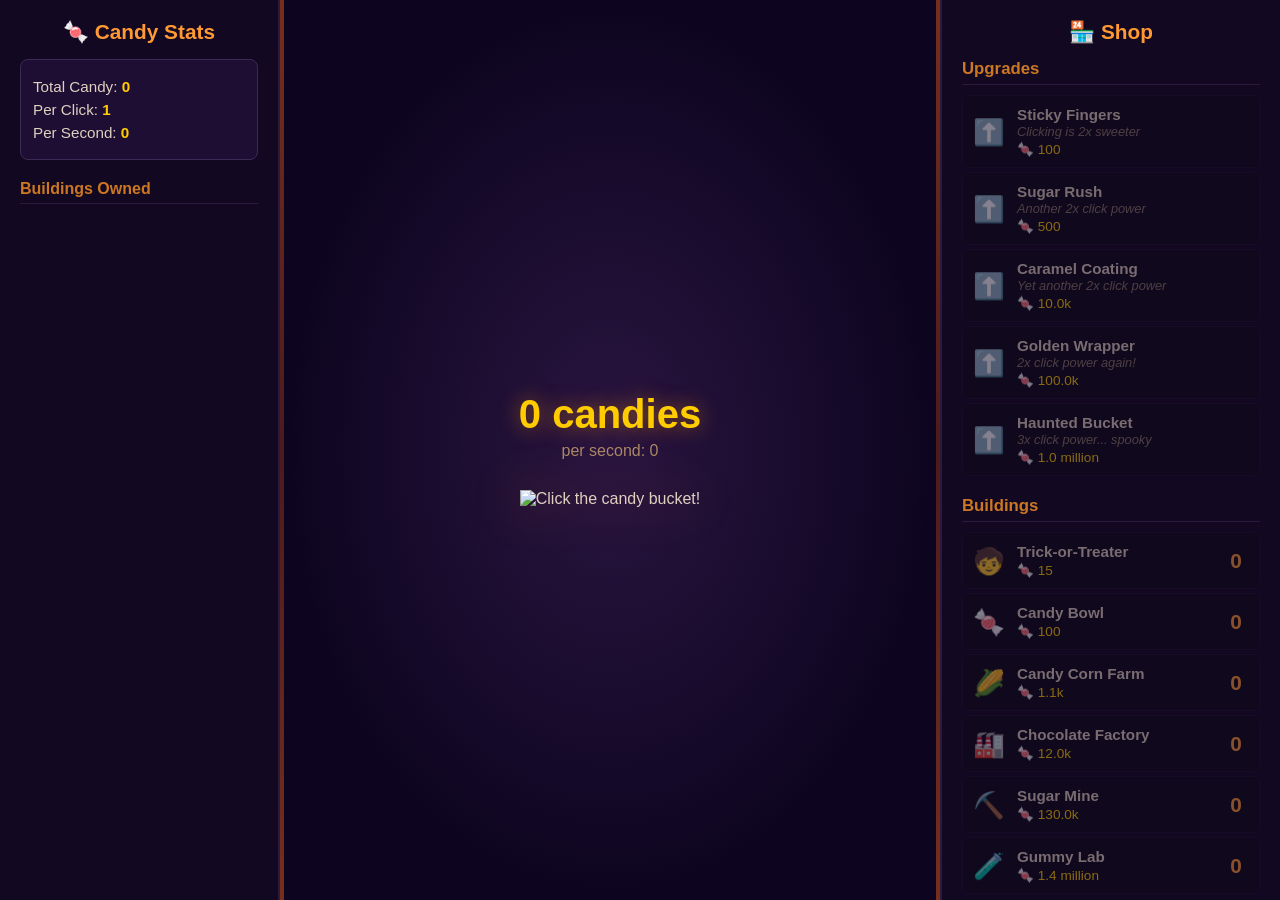
==== index.html @ b4d5b51e "updy" ====
<!DOCTYPE html>
<html lang="en">
<head>
  <meta charset="UTF-8">
  <meta name="viewport" content="width=device-width, initial-scale=1.0">
  <title>Candy Clicker</title>
  <link rel="stylesheet" href="style.css">
</head>
<body>

  <div id="wrapper">

    <!-- LEFT PANEL: Stats -->
    <div id="sectionLeft">
      <h2>🍬 Candy Stats</h2>
      <div class="stat-box">
        <p>Total Candy: <span id="totalCandy">0</span></p>
        <p>Per Click: <span id="perClick">1</span></p>
        <p>Per Second: <span id="perSecond">0</span></p>
      </div>
      <h3>Buildings Owned</h3>
      <ul id="ownedList"></ul>
    </div>

    <div class="separator sep-left"></div>

    <!-- MIDDLE PANEL: Clicker -->
    <div id="sectionMiddle">
      <div id="candyCounter">
        <span id="candyDisplay">0</span> candies
      </div>
      <div id="cpsDisplay">per second: <span id="cpsNum">0</span></div>

      <div id="clickerArea">
        <img
          id="bucket"
          src="IMAGES/clicker/candy_bucket.png"
          alt="Click the candy bucket!"
          draggable="false"
        >
      </div>
    </div>

    <div class="separator sep-right"></div>

    <!-- RIGHT PANEL: Shop -->
    <div id="sectionRight">
      <h2>🏪 Shop</h2>

      <div class="shop-section">
        <h3>Upgrades</h3>
        <div id="upgradeList"></div>
      </div>

      <div class="shop-section">
        <h3>Buildings</h3>
        <div id="buildingList"></div>
      </div>
    </div>

  </div>

  <!-- Floating candy animations -->
  <div id="floatingContainer"></div>

  <script>
    // ============================================================
    //  CANDY CLICKER - GAME ENGINE
    // ============================================================

    // ====== GAME STATE ======
    let candy = 0;
    let candyPerClick = 1;
    let candyPerSecond = 0;
    let totalCandy = 0;

    // ====== BUILDINGS ======
    const buildings = [
      { name: "Trick-or-Treater",   baseCost: 15,      cps: 0.1,    owned: 0, icon: "🧒" },
      { name: "Candy Bowl",         baseCost: 100,     cps: 1,      owned: 0, icon: "🍬" },
      { name: "Candy Corn Farm",    baseCost: 1100,    cps: 8,      owned: 0, icon: "🌽" },
      { name: "Chocolate Factory",  baseCost: 12000,   cps: 47,     owned: 0, icon: "🏭" },
      { name: "Sugar Mine",         baseCost: 130000,  cps: 260,    owned: 0, icon: "⛏️" },
      { name: "Gummy Lab",          baseCost: 1400000, cps: 1400,   owned: 0, icon: "🧪" },
    ];

    // ====== UPGRADES ======
    const upgrades = [
      { name: "Sticky Fingers",  cost: 100,     mult: 2, req: 1,   bought: false, desc: "Clicking is 2x sweeter" },
      { name: "Sugar Rush",      cost: 500,     mult: 2, req: 1,   bought: false, desc: "Another 2x click power" },
      { name: "Caramel Coating", cost: 10000,   mult: 2, req: 5,   bought: false, desc: "Yet another 2x click power" },
      { name: "Golden Wrapper",  cost: 100000,  mult: 2, req: 25,  bought: false, desc: "2x click power again!" },
      { name: "Haunted Bucket",  cost: 1000000, mult: 3, req: 100, bought: false, desc: "3x click power... spooky" },
    ];

    // ====== DOM REFS ======
    const candyDisplay   = document.getElementById("candyDisplay");
    const cpsNum         = document.getElementById("cpsNum");
    const totalCandyEl   = document.getElementById("totalCandy");
    const perClickEl     = document.getElementById("perClick");
    const perSecondEl    = document.getElementById("perSecond");
    const ownedList      = document.getElementById("ownedList");
    const buildingListEl = document.getElementById("buildingList");
    const upgradeListEl  = document.getElementById("upgradeList");
    const bucket         = document.getElementById("bucket");
    const floatContainer = document.getElementById("floatingContainer");

    // ====== FORMAT NUMBERS ======
    function fmt(n) {
      if (n >= 1e12) return (n / 1e12).toFixed(1) + " trillion";
      if (n >= 1e9)  return (n / 1e9).toFixed(1) + " billion";
      if (n >= 1e6)  return (n / 1e6).toFixed(1) + " million";
      if (n >= 1e3)  return (n / 1e3).toFixed(1) + "k";
      return Math.floor(n).toLocaleString();
    }

    // ====== GET BUILDING COST ======
    function getBuildingCost(b) {
      return Math.ceil(b.baseCost * Math.pow(1.15, b.owned));
    }

    // ====== UPDATE UI ======
    function updateUI() {
      candyDisplay.textContent = fmt(candy);
      cpsNum.textContent       = fmt(candyPerSecond);
      totalCandyEl.textContent = fmt(totalCandy);
      perClickEl.textContent   = fmt(candyPerClick);
      perSecondEl.textContent  = fmt(candyPerSecond);
      renderBuildings();
      renderUpgrades();
      renderOwned();
    }

    // ====== RENDER BUILDINGS ======
    function renderBuildings() {
      buildingListEl.innerHTML = "";
      buildings.forEach((b, i) => {
        const cost   = getBuildingCost(b);
        const canBuy = candy >= cost;
        const div    = document.createElement("div");
        div.className = "shop-item" + (canBuy ? " affordable" : " locked");
        div.innerHTML = `
          <span class="shop-icon">${b.icon}</span>
          <div class="shop-info">
            <strong>${b.name}</strong>
            <span class="shop-cost">🍬 ${fmt(cost)}</span>
          </div>
          <span class="shop-owned">${b.owned}</span>
        `;
        div.addEventListener("click", () => buyBuilding(i));
        buildingListEl.appendChild(div);
      });
    }

    // ====== RENDER UPGRADES ======
    function renderUpgrades() {
      upgradeListEl.innerHTML = "";
      upgrades.forEach((u, i) => {
        if (u.bought) return;
        const canBuy = candy >= u.cost;
        const div    = document.createElement("div");
        div.className = "shop-item upgrade-item" + (canBuy ? " affordable" : " locked");
        div.innerHTML = `
          <span class="shop-icon">⬆️</span>
          <div class="shop-info">
            <strong>${u.name}</strong>
            <span class="shop-desc">${u.desc}</span>
            <span class="shop-cost">🍬 ${fmt(u.cost)}</span>
          </div>
        `;
        div.addEventListener("click", () => buyUpgrade(i));
        upgradeListEl.appendChild(div);
      });
    }

    // ====== RENDER OWNED LIST ======
    function renderOwned() {
      ownedList.innerHTML = "";
      buildings.forEach(b => {
        if (b.owned > 0) {
          const li = document.createElement("li");
          li.textContent = `${b.icon} ${b.name}: ${b.owned}`;
          ownedList.appendChild(li);
        }
      });
    }

    // ====== BUY BUILDING ======
    function buyBuilding(i) {
      const b    = buildings[i];
      const cost = getBuildingCost(b);
      if (candy >= cost) {
        candy -= cost;
        b.owned++;
        recalcCPS();
        updateUI();
      }
    }

    // ====== BUY UPGRADE ======
    function buyUpgrade(i) {
      const u = upgrades[i];
      if (candy >= u.cost && !u.bought) {
        candy -= u.cost;
        u.bought = true;
        candyPerClick *= u.mult;
        updateUI();
      }
    }

    // ====== RECALCULATE CPS ======
    function recalcCPS() {
      candyPerSecond = 0;
      buildings.forEach(b => {
        candyPerSecond += b.cps * b.owned;
      });
      candyPerSecond = Math.round(candyPerSecond * 10) / 10;
    }

    // ====== CLICK HANDLER ======
    bucket.addEventListener("click", (e) => {
      candy      += candyPerClick;
      totalCandy += candyPerClick;

      bucket.classList.remove("bounce");
      void bucket.offsetWidth;
      bucket.classList.add("bounce");

      spawnFloat(e, candyPerClick);
      updateUI();
    });

    // ====== FLOATING TEXT ======
    function spawnFloat(e, amount) {
      const el = document.createElement("div");
      el.className = "float-candy";
      el.textContent = "+" + fmt(amount);
      el.style.left = (e.clientX - 20 + Math.random() * 40 - 20) + "px";
      el.style.top  = (e.clientY - 20) + "px";
      floatContainer.appendChild(el);
      setTimeout(() => el.remove(), 1200);
    }

    // ====== GAME LOOP (ticks 10x per second) ======
    setInterval(() => {
      candy      += candyPerSecond / 10;
      totalCandy += candyPerSecond / 10;
      updateUI();
    }, 100);

    // ====== SAVE / LOAD ======
    function saveGame() {
      const state = {
        candy,
        candyPerClick,
        totalCandy,
        buildings: buildings.map(b => b.owned),
        upgrades:  upgrades.map(u => u.bought)
      };
      localStorage.setItem("candyClickerSave", JSON.stringify(state));
    }

    function loadGame() {
      const raw = localStorage.getItem("candyClickerSave");
      if (!raw) return;
      try {
        const s = JSON.parse(raw);
        candy         = s.candy         || 0;
        candyPerClick = s.candyPerClick || 1;
        totalCandy    = s.totalCandy    || 0;
        s.buildings.forEach((owned, i) => { if (buildings[i]) buildings[i].owned = owned; });
        s.upgrades.forEach((bought, i) => { if (upgrades[i]) upgrades[i].bought = bought; });
        recalcCPS();
        updateUI();
      } catch(e) {}
    }

    setInterval(saveGame, 30000);
    loadGame();
    updateUI();
  </script>

</body>
</html>
---- style.css ----
/* ====== RESET & BASE ====== */
* { margin: 0; padding: 0; box-sizing: border-box; }

body {
  background: #1a0a2e;
  color: #e0d0c0;
  font-family: 'Segoe UI', Tahoma, sans-serif;
  overflow: hidden;
  height: 100vh;
  user-select: none;
}

/* ====== THREE-COLUMN LAYOUT ====== */
#wrapper {
  display: flex;
  height: 100vh;
  width: 100%;
}

/* ---- LEFT PANEL: Stats ---- */
#sectionLeft {
  width: 280px;
  min-width: 200px;
  background: #120822;
  padding: 20px;
  overflow-y: auto;
  border-right: 2px solid #2a1a3e;
}

#sectionLeft h2 {
  color: #ff9933;
  font-size: 1.3em;
  margin-bottom: 15px;
  text-align: center;
}

#sectionLeft h3 {
  color: #cc7722;
  font-size: 1em;
  margin-top: 20px;
  margin-bottom: 8px;
  border-bottom: 1px solid #2a1a3e;
  padding-bottom: 5px;
}

.stat-box {
  background: #1e0e33;
  border: 1px solid #3a2a55;
  border-radius: 8px;
  padding: 12px;
}

.stat-box p {
  margin: 6px 0;
  font-size: 0.95em;
}

.stat-box span {
  color: #ffcc00;
  font-weight: bold;
}

#ownedList {
  list-style: none;
  font-size: 0.9em;
}

#ownedList li {
  padding: 4px 0;
  border-bottom: 1px solid #1e0e33;
}

/* ---- MIDDLE PANEL: Clicker ---- */
#sectionMiddle {
  flex: 1;
  display: flex;
  flex-direction: column;
  align-items: center;
  justify-content: center;
  background: radial-gradient(ellipse at center, #2a1540 0%, #0d0520 70%);
  position: relative;
}

#candyCounter {
  font-size: 2.5em;
  font-weight: bold;
  color: #ffcc00;
  text-shadow: 0 0 20px rgba(255, 150, 0, 0.5);
  margin-bottom: 5px;
}

#cpsDisplay {
  font-size: 1em;
  color: #aa8866;
  margin-bottom: 30px;
}

#clickerArea {
  cursor: pointer;
}

#bucket {
  width: 250px;
  height: 250px;
  object-fit: contain;
  transition: transform 0.1s ease;
  filter: drop-shadow(0 0 25px rgba(255, 120, 0, 0.4));
}

#bucket:hover {
  filter: drop-shadow(0 0 35px rgba(255, 120, 0, 0.7));
}

#bucket.bounce {
  animation: bucketBounce 0.15s ease;
}

@keyframes bucketBounce {
  0%   { transform: scale(1); }
  50%  { transform: scale(0.9); }
  100% { transform: scale(1); }
}

/* ---- RIGHT PANEL: Shop ---- */
#sectionRight {
  width: 340px;
  min-width: 280px;
  background: #120822;
  padding: 20px;
  overflow-y: auto;
  border-left: 2px solid #2a1a3e;
}

#sectionRight h2 {
  color: #ff9933;
  font-size: 1.3em;
  margin-bottom: 15px;
  text-align: center;
}

/* ====== SEPARATORS ====== */
.separator {
  width: 4px;
  background: linear-gradient(to bottom, #ff6600, #993300, #ff6600);
  opacity: 0.4;
}

/* ====== SHOP ITEMS ====== */
.shop-section {
  margin-bottom: 20px;
}

.shop-section h3 {
  color: #cc7722;
  font-size: 1.05em;
  margin-bottom: 10px;
  padding-bottom: 5px;
  border-bottom: 1px solid #2a1a3e;
}

.shop-item {
  display: flex;
  align-items: center;
  gap: 10px;
  padding: 10px 8px;
  margin-bottom: 4px;
  border-radius: 6px;
  cursor: pointer;
  transition: background 0.15s ease;
}

.shop-item.affordable {
  background: #1e0e33;
  border: 1px solid #4a3a66;
}

.shop-item.affordable:hover {
  background: #2a1848;
  border-color: #ff9933;
}

.shop-item.locked {
  background: #0f0818;
  border: 1px solid #1a1028;
  opacity: 0.5;
  cursor: not-allowed;
}

.shop-icon {
  font-size: 1.6em;
  width: 36px;
  text-align: center;
}

.shop-info {
  flex: 1;
  display: flex;
  flex-direction: column;
}

.shop-info strong {
  color: #e0d0c0;
  font-size: 0.95em;
}

.shop-cost {
  color: #ffcc00;
  font-size: 0.85em;
  margin-top: 2px;
}

.shop-desc {
  color: #887766;
  font-size: 0.8em;
  font-style: italic;
  margin-top: 1px;
}

.shop-owned {
  font-size: 1.3em;
  font-weight: bold;
  color: #ff9933;
  min-width: 30px;
  text-align: center;
}

/* ====== UPGRADE ITEMS ====== */
.upgrade-item.affordable {
  border-color: #66aaff;
}

.upgrade-item.affordable:hover {
  border-color: #88ccff;
  background: #1a1840;
}

/* ====== FLOATING CANDY TEXT ====== */
#floatingContainer {
  position: fixed;
  top: 0;
  left: 0;
  width: 100%;
  height: 100%;
  pointer-events: none;
  z-index: 999;
}

.float-candy {
  position: absolute;
  color: #ffcc00;
  font-size: 1.4em;
  font-weight: bold;
  text-shadow: 0 0 8px rgba(255, 200, 0, 0.8);
  animation: floatUp 1.2s ease-out forwards;
  pointer-events: none;
}

@keyframes floatUp {
  0%   { opacity: 1; transform: translateY(0); }
  100% { opacity: 0; transform: translateY(-120px); }
}

/* ====== SCROLLBAR STYLING ====== */
::-webkit-scrollbar {
  width: 8px;
}

::-webkit-scrollbar-track {
  background: #0d0520;
}

::-webkit-scrollbar-thumb {
  background: #3a2a55;
  border-radius: 4px;
}

::-webkit-scrollbar-thumb:hover {
  background: #5a4a77;
}
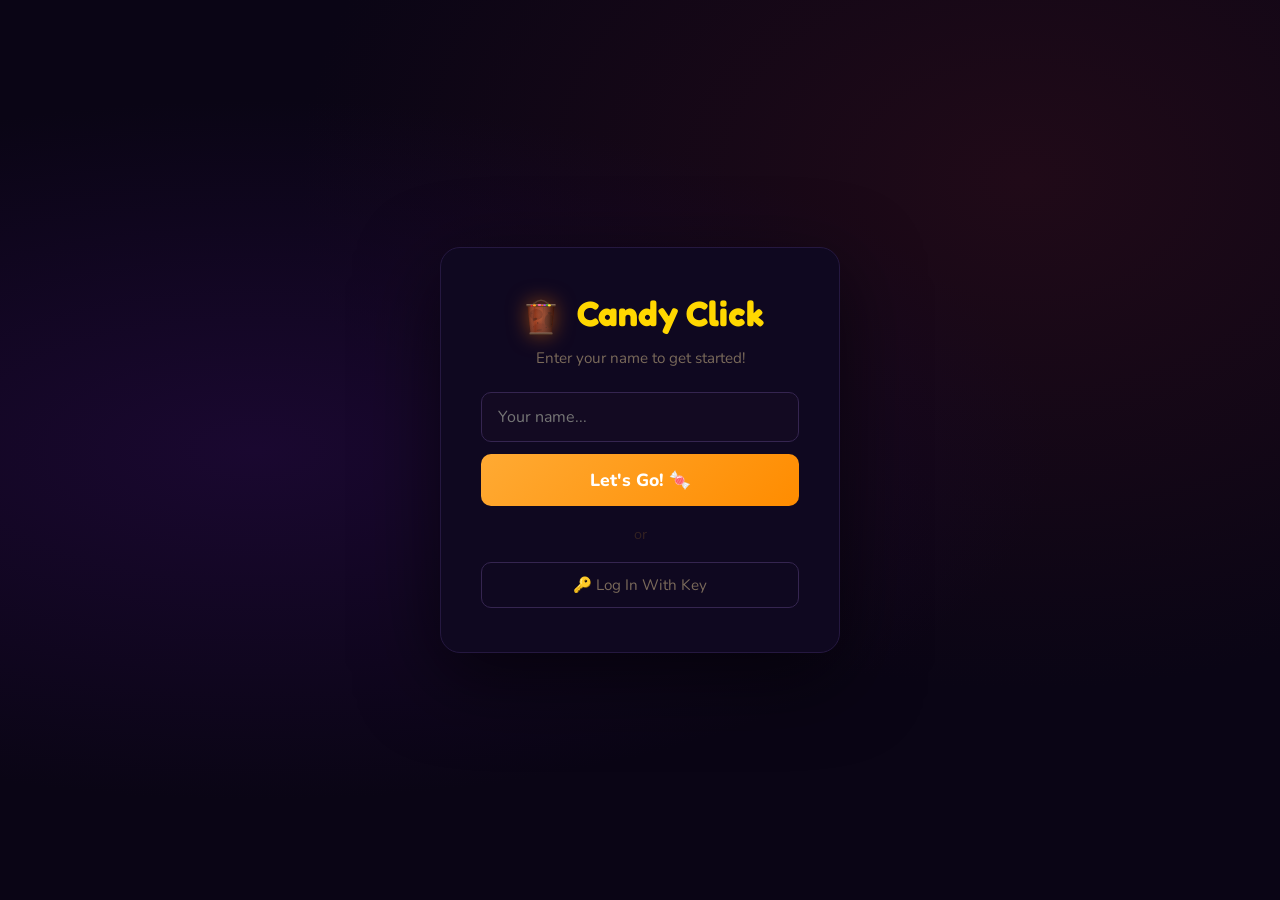
==== commit 6c47036d: "insane update" ====
--- a/index.html
+++ b/index.html
@@ -3,282 +3,195 @@
 <head>
   <meta charset="UTF-8">
   <meta name="viewport" content="width=device-width, initial-scale=1.0">
-  <title>Candy Clicker</title>
+  <title>Candy Click</title>
   <link rel="stylesheet" href="style.css">
+  <!-- Inline favicon as SVG data URI - rusty bucket -->
+  <link rel="icon" type="image/svg+xml" href="CandyClicker/images/bucket_stage1.svg">
 </head>
 <body>
 
-  <div id="wrapper">
+  <!-- SETUP SCREEN -->
+  <div id="setupScreen" class="screen">
+    <div class="setup-box">
+      <div style="display:flex;align-items:center;justify-content:center;gap:12px;margin-bottom:6px;">
+        <img src="CandyClicker/images/bucket_stage1.svg" style="width:48px;height:48px;filter:drop-shadow(0 0 10px rgba(255,120,0,.5));">
+        <h1 style="font-family:'Fredoka One',cursive;color:#ffd700;font-size:2.2em;">Candy Click</h1>
+      </div>
+      <p>Enter your name to get started!</p>
+      <input type="text" id="setupName" placeholder="Your name..." maxlength="20" autocomplete="off">
+      <button id="setupBtn" class="btn-primary">Let's Go! 🍬</button>
+      <div class="setup-divider">or</div>
+      <button id="showLoginBtn" class="btn-secondary">🔑 Log In With Key</button>
+    </div>
+  </div>
 
-    <!-- LEFT PANEL: Stats -->
-    <div id="sectionLeft">
-      <h2>🍬 Candy Stats</h2>
-      <div class="stat-box">
-        <p>Total Candy: <span id="totalCandy">0</span></p>
-        <p>Per Click: <span id="perClick">1</span></p>
-        <p>Per Second: <span id="perSecond">0</span></p>
+  <!-- LOGIN SCREEN -->
+  <div id="loginScreen" class="screen hidden">
+    <div class="setup-box">
+      <h1 style="font-family:'Fredoka One',cursive;color:#ffd700;font-size:2em;margin-bottom:8px;">🔑 Log In</h1>
+      <p>Enter your name and account key to restore your progress.</p>
+      <input type="text" id="loginName" placeholder="Your name..." maxlength="20" autocomplete="off">
+      <textarea id="loginKey" placeholder="Paste your account key here..." rows="3"></textarea>
+      <button id="loginBtn" class="btn-primary">Log In</button>
+      <button id="backToSetupBtn" class="btn-secondary" style="margin-top:8px;">← Back</button>
+      <p id="loginError" class="error-msg hidden"></p>
+    </div>
+  </div>
+
+  <!-- HOME SCREEN -->
+  <div id="homeScreen" class="screen hidden">
+
+    <!-- Top Bar -->
+    <div id="topBar">
+      <div class="logo-wrap">
+        <img class="logo-bucket" src="CandyClicker/images/bucket_stage1.svg" alt="">
+        <h1 class="logo">Candy Click</h1>
       </div>
-      <h3>Buildings Owned</h3>
-      <ul id="ownedList"></ul>
+      <div id="profileBtn"><div id="profileAvatar"></div></div>
     </div>
 
-    <div class="separator sep-left"></div>
-
-    <!-- MIDDLE PANEL: Clicker -->
-    <div id="sectionMiddle">
-      <div id="candyCounter">
-        <span id="candyDisplay">0</span> candies
+    <!-- Profile Dropdown -->
+    <div id="profileDropdown" class="hidden">
+      <div class="profile-header">
+        <div id="dropdownAvatar" class="avatar-large"></div>
+        <div class="profile-name-wrap">
+          <h3 id="profileName"></h3>
+          <p class="profile-label">Player</p>
+        </div>
       </div>
-      <div id="cpsDisplay">per second: <span id="cpsNum">0</span></div>
-
-      <div id="clickerArea">
-        <img
-          id="bucket"
-          src="IMAGES/clicker/candy_bucket.png"
-          alt="Click the candy bucket!"
-          draggable="false"
-        >
+      <div class="profile-actions">
+        <button id="genKeyBtn" class="btn-profile">🔑 Generate Key</button>
+        <button id="logoutBtn" class="btn-profile btn-danger">🚪 Log Out</button>
+      </div>
+      <div id="keyDisplay" class="hidden">
+        <p class="key-label">Your Account Key:</p>
+        <textarea id="keyText" readonly rows="3"></textarea>
+        <button id="copyKeyBtn" class="btn-small">📋 Copy</button>
+        <p class="key-hint">Save this! Use it with your name to log in anywhere.</p>
       </div>
     </div>
 
-    <div class="separator sep-right"></div>
-
-    <!-- RIGHT PANEL: Shop -->
-    <div id="sectionRight">
-      <h2>🏪 Shop</h2>
-
-      <div class="shop-section">
-        <h3>Upgrades</h3>
-        <div id="upgradeList"></div>
+    <!-- Featured Banner -->
+    <div id="featuredBanner">
+      <div class="banner-particles">
+        <span></span><span></span><span></span><span></span><span></span>
       </div>
-
-      <div class="shop-section">
-        <h3>Buildings</h3>
-        <div id="buildingList"></div>
+      <img class="banner-bucket" src="CandyClicker/images/bucket_stage1.svg" alt="">
+      <div class="banner-content">
+        <div class="version-tag">🍬 v1.1 Update — New Content!</div>
+        <div class="banner-title">Candy Clicker</div>
+        <div class="banner-sub">Click the bucket. Get candy. Evolve.</div>
+        <a href="CandyClicker/game.html" class="banner-play">▶ Play Now</a>
       </div>
     </div>
 
+    <!-- Game Grid -->
+    <div id="gameGrid">
+      <div class="grid-section-title">🕹️ All Games</div>
+      <div class="game-grid">
+
+        <a href="CandyClicker/game.html" class="game-tile" id="tileCandy">
+          <div class="tile-thumb tile-thumb-candy">
+            <img src="CandyClicker/images/bucket_stage1.svg" alt="">
+          </div>
+          <div class="tile-body">
+            <div class="tile-name-row">
+              <span class="tile-name">Candy Clicker</span>
+              <span class="tile-ver">v1.1</span>
+            </div>
+            <div class="tile-meta">
+              <span class="tile-players"><span class="player-dot"></span><span id="tilePlayerCount">1</span> playing</span>
+              <span class="tile-badge badge-hot">HOT</span>
+            </div>
+          </div>
+        </a>
+
+        <div class="game-tile coming-soon">
+          <div class="tile-thumb tile-thumb-soon">🔮</div>
+          <div class="tile-body">
+            <div class="tile-name-row"><span class="tile-name">Spell Clicker</span></div>
+            <div class="tile-meta"><span class="tile-players">Coming soon</span><span class="tile-badge badge-soon">SOON</span></div>
+          </div>
+        </div>
+
+        <div class="game-tile coming-soon">
+          <div class="tile-thumb tile-thumb-soon">🌟</div>
+          <div class="tile-body">
+            <div class="tile-name-row"><span class="tile-name">Star Clicker</span></div>
+            <div class="tile-meta"><span class="tile-players">Coming soon</span><span class="tile-badge badge-soon">SOON</span></div>
+          </div>
+        </div>
+
+        <div class="game-tile coming-soon">
+          <div class="tile-thumb tile-thumb-soon">💀</div>
+          <div class="tile-body">
+            <div class="tile-name-row"><span class="tile-name">Skull Farm</span></div>
+            <div class="tile-meta"><span class="tile-players">Coming soon</span><span class="tile-badge badge-soon">SOON</span></div>
+          </div>
+        </div>
+
+      </div>
+    </div>
   </div>
 
-  <!-- Floating candy animations -->
-  <div id="floatingContainer"></div>
+  <script>
+    var USER_KEY="candyclick_user",SAVE_KEY="candyClickerSave";
+    var setupScreen=document.getElementById("setupScreen"),loginScreen=document.getElementById("loginScreen"),homeScreen=document.getElementById("homeScreen");
+    var setupName=document.getElementById("setupName"),setupBtn=document.getElementById("setupBtn"),showLoginBtn=document.getElementById("showLoginBtn");
+    var loginName=document.getElementById("loginName"),loginKeyInput=document.getElementById("loginKey"),loginBtn=document.getElementById("loginBtn");
+    var backToSetupBtn=document.getElementById("backToSetupBtn"),loginError=document.getElementById("loginError");
+    var profileBtn=document.getElementById("profileBtn"),profileAvatar=document.getElementById("profileAvatar");
+    var profileDropdown=document.getElementById("profileDropdown"),dropdownAvatar=document.getElementById("dropdownAvatar");
+    var profileNameEl=document.getElementById("profileName"),genKeyBtn=document.getElementById("genKeyBtn");
+    var logoutBtn=document.getElementById("logoutBtn"),keyDisplay=document.getElementById("keyDisplay");
+    var keyText=document.getElementById("keyText"),copyKeyBtn=document.getElementById("copyKeyBtn");
 
-  <script>
-    // ============================================================
-    //  CANDY CLICKER - GAME ENGINE
-    // ============================================================
+    function showScreen(s){[setupScreen,loginScreen,homeScreen].forEach(function(x){x.classList.add("hidden");});s.classList.remove("hidden");}
+    function getUser(){try{return JSON.parse(localStorage.getItem(USER_KEY));}catch(e){return null;}}
+    function saveUser(n){var u={name:n,created:Date.now()};localStorage.setItem(USER_KEY,JSON.stringify(u));return u;}
+    function setAvatar(el,n){
+      var l=(n||"?").charAt(0).toUpperCase();el.textContent=l;
+      var c=["#e74c3c","#e67e22","#f1c40f","#2ecc71","#1abc9c","#3498db","#9b59b6","#e91e63"];
+      el.style.background=c[l.charCodeAt(0)%c.length];}
+    function fmt(n){if(n>=1e9)return(n/1e9).toFixed(1)+"B";if(n>=1e6)return(n/1e6).toFixed(1)+"M";if(n>=1e3)return(n/1e3).toFixed(1)+"K";return Math.floor(n).toString();}
 
-    // ====== GAME STATE ======
-    let candy = 0;
-    let candyPerClick = 1;
-    let candyPerSecond = 0;
-    let totalCandy = 0;
-
-    // ====== BUILDINGS ======
-    const buildings = [
-      { name: "Trick-or-Treater",   baseCost: 15,      cps: 0.1,    owned: 0, icon: "🧒" },
-      { name: "Candy Bowl",         baseCost: 100,     cps: 1,      owned: 0, icon: "🍬" },
-      { name: "Candy Corn Farm",    baseCost: 1100,    cps: 8,      owned: 0, icon: "🌽" },
-      { name: "Chocolate Factory",  baseCost: 12000,   cps: 47,     owned: 0, icon: "🏭" },
-      { name: "Sugar Mine",         baseCost: 130000,  cps: 260,    owned: 0, icon: "⛏️" },
-      { name: "Gummy Lab",          baseCost: 1400000, cps: 1400,   owned: 0, icon: "🧪" },
-    ];
-
-    // ====== UPGRADES ======
-    const upgrades = [
-      { name: "Sticky Fingers",  cost: 100,     mult: 2, req: 1,   bought: false, desc: "Clicking is 2x sweeter" },
-      { name: "Sugar Rush",      cost: 500,     mult: 2, req: 1,   bought: false, desc: "Another 2x click power" },
-      { name: "Caramel Coating", cost: 10000,   mult: 2, req: 5,   bought: false, desc: "Yet another 2x click power" },
-      { name: "Golden Wrapper",  cost: 100000,  mult: 2, req: 25,  bought: false, desc: "2x click power again!" },
-      { name: "Haunted Bucket",  cost: 1000000, mult: 3, req: 100, bought: false, desc: "3x click power... spooky" },
-    ];
-
-    // ====== DOM REFS ======
-    const candyDisplay   = document.getElementById("candyDisplay");
-    const cpsNum         = document.getElementById("cpsNum");
-    const totalCandyEl   = document.getElementById("totalCandy");
-    const perClickEl     = document.getElementById("perClick");
-    const perSecondEl    = document.getElementById("perSecond");
-    const ownedList      = document.getElementById("ownedList");
-    const buildingListEl = document.getElementById("buildingList");
-    const upgradeListEl  = document.getElementById("upgradeList");
-    const bucket         = document.getElementById("bucket");
-    const floatContainer = document.getElementById("floatingContainer");
-
-    // ====== FORMAT NUMBERS ======
-    function fmt(n) {
-      if (n >= 1e12) return (n / 1e12).toFixed(1) + " trillion";
-      if (n >= 1e9)  return (n / 1e9).toFixed(1) + " billion";
-      if (n >= 1e6)  return (n / 1e6).toFixed(1) + " million";
-      if (n >= 1e3)  return (n / 1e3).toFixed(1) + "k";
-      return Math.floor(n).toLocaleString();
+    function showHomeScreen(u){
+      showScreen(homeScreen);setAvatar(profileAvatar,u.name);setAvatar(dropdownAvatar,u.name);profileNameEl.textContent=u.name;
+      var raw=localStorage.getItem(SAVE_KEY);
+      if(raw){try{var s=JSON.parse(raw);var candy=s.candy||0;document.getElementById("tilePlayerCount").textContent=Math.min(Math.max(1,Math.floor(candy/800)+1),9999);}catch(e){}}
     }
 
-    // ====== GET BUILDING COST ======
-    function getBuildingCost(b) {
-      return Math.ceil(b.baseCost * Math.pow(1.15, b.owned));
+    function generateKey(){var u=getUser(),save=localStorage.getItem(SAVE_KEY)||"{}";return btoa(unescape(encodeURIComponent(JSON.stringify({user:u,save:JSON.parse(save)}))));}
+    function importKey(n,k){
+      try{
+        var p=JSON.parse(decodeURIComponent(escape(atob(k.trim()))));
+        if(!p.user||!p.save)return{ok:false,msg:"Invalid key format."};
+        p.user.name=n;localStorage.setItem(USER_KEY,JSON.stringify(p.user));
+        var s=p.save,cps=0,bCPS=[0.1,1,8,47,260,1400,7800,44000];
+        if(s.buildings)s.buildings.forEach(function(n,i){cps+=(bCPS[i]||0)*n;});
+        s.candyPerSecond=Math.round(cps*10)/10;localStorage.setItem(SAVE_KEY,JSON.stringify(s));
+        return{ok:true};
+      }catch(e){return{ok:false,msg:"Could not read that key."};}
     }
 
-    // ====== UPDATE UI ======
-    function updateUI() {
-      candyDisplay.textContent = fmt(candy);
-      cpsNum.textContent       = fmt(candyPerSecond);
-      totalCandyEl.textContent = fmt(totalCandy);
-      perClickEl.textContent   = fmt(candyPerClick);
-      perSecondEl.textContent  = fmt(candyPerSecond);
-      renderBuildings();
-      renderUpgrades();
-      renderOwned();
-    }
+    function init(){var u=getUser();if(u)showHomeScreen(u);else showScreen(setupScreen);}
 
-    // ====== RENDER BUILDINGS ======
-    function renderBuildings() {
-      buildingListEl.innerHTML = "";
-      buildings.forEach((b, i) => {
-        const cost   = getBuildingCost(b);
-        const canBuy = candy >= cost;
-        const div    = document.createElement("div");
-        div.className = "shop-item" + (canBuy ? " affordable" : " locked");
-        div.innerHTML = `
-          <span class="shop-icon">${b.icon}</span>
-          <div class="shop-info">
-            <strong>${b.name}</strong>
-            <span class="shop-cost">🍬 ${fmt(cost)}</span>
-          </div>
-          <span class="shop-owned">${b.owned}</span>
-        `;
-        div.addEventListener("click", () => buyBuilding(i));
-        buildingListEl.appendChild(div);
-      });
-    }
-
-    // ====== RENDER UPGRADES ======
-    function renderUpgrades() {
-      upgradeListEl.innerHTML = "";
-      upgrades.forEach((u, i) => {
-        if (u.bought) return;
-        const canBuy = candy >= u.cost;
-        const div    = document.createElement("div");
-        div.className = "shop-item upgrade-item" + (canBuy ? " affordable" : " locked");
-        div.innerHTML = `
-          <span class="shop-icon">⬆️</span>
-          <div class="shop-info">
-            <strong>${u.name}</strong>
-            <span class="shop-desc">${u.desc}</span>
-            <span class="shop-cost">🍬 ${fmt(u.cost)}</span>
-          </div>
-        `;
-        div.addEventListener("click", () => buyUpgrade(i));
-        upgradeListEl.appendChild(div);
-      });
-    }
-
-    // ====== RENDER OWNED LIST ======
-    function renderOwned() {
-      ownedList.innerHTML = "";
-      buildings.forEach(b => {
-        if (b.owned > 0) {
-          const li = document.createElement("li");
-          li.textContent = `${b.icon} ${b.name}: ${b.owned}`;
-          ownedList.appendChild(li);
-        }
-      });
-    }
-
-    // ====== BUY BUILDING ======
-    function buyBuilding(i) {
-      const b    = buildings[i];
-      const cost = getBuildingCost(b);
-      if (candy >= cost) {
-        candy -= cost;
-        b.owned++;
-        recalcCPS();
-        updateUI();
-      }
-    }
-
-    // ====== BUY UPGRADE ======
-    function buyUpgrade(i) {
-      const u = upgrades[i];
-      if (candy >= u.cost && !u.bought) {
-        candy -= u.cost;
-        u.bought = true;
-        candyPerClick *= u.mult;
-        updateUI();
-      }
-    }
-
-    // ====== RECALCULATE CPS ======
-    function recalcCPS() {
-      candyPerSecond = 0;
-      buildings.forEach(b => {
-        candyPerSecond += b.cps * b.owned;
-      });
-      candyPerSecond = Math.round(candyPerSecond * 10) / 10;
-    }
-
-    // ====== CLICK HANDLER ======
-    bucket.addEventListener("click", (e) => {
-      candy      += candyPerClick;
-      totalCandy += candyPerClick;
-
-      bucket.classList.remove("bounce");
-      void bucket.offsetWidth;
-      bucket.classList.add("bounce");
-
-      spawnFloat(e, candyPerClick);
-      updateUI();
+    setupBtn.addEventListener("click",function(){var n=setupName.value.trim();if(!n){setupName.focus();return;}showHomeScreen(saveUser(n));});
+    setupName.addEventListener("keydown",function(e){if(e.key==="Enter")setupBtn.click();});
+    showLoginBtn.addEventListener("click",function(){showScreen(loginScreen);});
+    loginBtn.addEventListener("click",function(){
+      var n=loginName.value.trim(),k=loginKeyInput.value.trim();
+      if(!n){loginName.focus();return;}if(!k){loginKeyInput.focus();return;}
+      var r=importKey(n,k);if(r.ok)showHomeScreen(getUser());
+      else{loginError.textContent=r.msg;loginError.classList.remove("hidden");}
     });
-
-    // ====== FLOATING TEXT ======
-    function spawnFloat(e, amount) {
-      const el = document.createElement("div");
-      el.className = "float-candy";
-      el.textContent = "+" + fmt(amount);
-      el.style.left = (e.clientX - 20 + Math.random() * 40 - 20) + "px";
-      el.style.top  = (e.clientY - 20) + "px";
-      floatContainer.appendChild(el);
-      setTimeout(() => el.remove(), 1200);
-    }
-
-    // ====== GAME LOOP (ticks 10x per second) ======
-    setInterval(() => {
-      candy      += candyPerSecond / 10;
-      totalCandy += candyPerSecond / 10;
-      updateUI();
-    }, 100);
-
-    // ====== SAVE / LOAD ======
-    function saveGame() {
-      const state = {
-        candy,
-        candyPerClick,
-        totalCandy,
-        buildings: buildings.map(b => b.owned),
-        upgrades:  upgrades.map(u => u.bought)
-      };
-      localStorage.setItem("candyClickerSave", JSON.stringify(state));
-    }
-
-    function loadGame() {
-      const raw = localStorage.getItem("candyClickerSave");
-      if (!raw) return;
-      try {
-        const s = JSON.parse(raw);
-        candy         = s.candy         || 0;
-        candyPerClick = s.candyPerClick || 1;
-        totalCandy    = s.totalCandy    || 0;
-        s.buildings.forEach((owned, i) => { if (buildings[i]) buildings[i].owned = owned; });
-        s.upgrades.forEach((bought, i) => { if (upgrades[i]) upgrades[i].bought = bought; });
-        recalcCPS();
-        updateUI();
-      } catch(e) {}
-    }
-
-    setInterval(saveGame, 30000);
-    loadGame();
-    updateUI();
+    backToSetupBtn.addEventListener("click",function(){loginError.classList.add("hidden");showScreen(setupScreen);});
+    profileBtn.addEventListener("click",function(e){e.stopPropagation();profileDropdown.classList.toggle("hidden");keyDisplay.classList.add("hidden");});
+    document.addEventListener("click",function(e){if(!profileDropdown.contains(e.target)&&e.target!==profileBtn)profileDropdown.classList.add("hidden");});
+    genKeyBtn.addEventListener("click",function(){keyText.value=generateKey();keyDisplay.classList.remove("hidden");});
+    copyKeyBtn.addEventListener("click",function(){keyText.select();navigator.clipboard.writeText(keyText.value).then(function(){copyKeyBtn.textContent="✅ Copied!";setTimeout(function(){copyKeyBtn.textContent="📋 Copy";},2000);});});
+    logoutBtn.addEventListener("click",function(){if(confirm("Log out? Save your key first!")){localStorage.removeItem(USER_KEY);profileDropdown.classList.add("hidden");showScreen(setupScreen);}});
+    init();
   </script>
-
 </body>
 </html>
--- a/style.css
+++ b/style.css
@@ -1,279 +1,311 @@
-/* ====== RESET & BASE ====== */
-* { margin: 0; padding: 0; box-sizing: border-box; }
-
-body {
-  background: #1a0a2e;
-  color: #e0d0c0;
-  font-family: 'Segoe UI', Tahoma, sans-serif;
-  overflow: hidden;
-  height: 100vh;
-  user-select: none;
+@import url('https://fonts.googleapis.com/css2?family=Fredoka+One&family=Nunito:wght@400;600;700;800;900&display=swap');
+
+/* ====== RESET ====== */
+*,*::before,*::after{margin:0;padding:0;box-sizing:border-box;}
+:root{
+  --bg:      #0a0515;
+  --bg-dark: #0f0820;
+  --bg-card: #160b28;
+  --bg-lift: #1e1035;
+  --border:  #251840;
+  --border2: #352555;
+  --orange:  #ff8c00;
+  --orange2: #ffaa33;
+  --gold:    #ffd700;
+  --gold2:   #ffee88;
+  --text:    #ecdcc8;
+  --muted:   #7a6a5a;
+  --dim:     #443333;
+  --green:   #22dd66;
+  --blue:    #4499ff;
+  --red:     #ff3344;
+  --purple:  #aa44ff;
+  --cyan:    #00ccff;
 }
-
-/* ====== THREE-COLUMN LAYOUT ====== */
-#wrapper {
-  display: flex;
-  height: 100vh;
-  width: 100%;
+html,body{background:var(--bg);color:var(--text);font-family:'Nunito',sans-serif;min-height:100vh;user-select:none;-webkit-font-smoothing:antialiased;}
+.hidden{display:none!important;}
+a{text-decoration:none;color:inherit;}
+::-webkit-scrollbar{width:5px;}
+::-webkit-scrollbar-track{background:var(--bg);}
+::-webkit-scrollbar-thumb{background:#352555;border-radius:3px;}
+
+/* ====== SCREENS ====== */
+.screen{min-height:100vh;display:flex;align-items:center;justify-content:center;
+  background:radial-gradient(ellipse at 20% 50%,#1a0830 0%,transparent 55%),
+             radial-gradient(ellipse at 80% 20%,#200a18 0%,transparent 50%),var(--bg);}
+
+/* ====== SETUP BOX ====== */
+.setup-box{background:var(--bg-dark);border:1px solid var(--border);border-radius:20px;
+  padding:44px 40px;width:400px;max-width:92vw;text-align:center;
+  box-shadow:0 24px 80px rgba(0,0,0,0.6);}
+.setup-box h1{font-family:'Fredoka One',cursive;color:var(--gold);font-size:2.2em;margin-bottom:8px;}
+.setup-box>p{color:var(--muted);margin-bottom:24px;font-size:.95em;}
+.setup-box input,.setup-box textarea{
+  width:100%;padding:13px 16px;border:1px solid #352550;border-radius:10px;
+  background:#130a22;color:var(--text);font-size:1em;margin-bottom:12px;outline:none;
+  font-family:'Nunito',sans-serif;resize:none;transition:border-color .2s;}
+.setup-box input:focus,.setup-box textarea:focus{border-color:var(--orange);}
+.setup-divider{color:#332222;margin:18px 0;font-size:.9em;}
+.error-msg{color:var(--red);font-size:.88em;margin-top:10px;}
+
+/* ====== BUTTONS ====== */
+.btn-primary{width:100%;padding:14px;background:linear-gradient(135deg,var(--orange2),var(--orange));
+  border:none;border-radius:10px;color:#fff;font-size:1.1em;font-weight:800;
+  font-family:'Nunito',sans-serif;cursor:pointer;transition:transform .1s,box-shadow .2s;}
+.btn-primary:hover{transform:translateY(-2px);box-shadow:0 6px 24px rgba(255,130,0,.45);}
+.btn-secondary{width:100%;padding:12px;background:transparent;border:1px solid #352550;
+  border-radius:10px;color:var(--muted);font-size:.95em;font-family:'Nunito',sans-serif;cursor:pointer;transition:border-color .2s,color .2s;}
+.btn-secondary:hover{border-color:var(--orange);color:var(--text);}
+
+/* ====== TOP BAR ====== */
+#topBar{display:flex;align-items:center;justify-content:space-between;padding:0 28px;
+  height:60px;background:var(--bg-dark);border-bottom:2px solid var(--border);
+  position:sticky;top:0;z-index:100;}
+.logo-wrap{display:flex;align-items:center;gap:10px;}
+.logo-bucket{width:36px;height:36px;filter:drop-shadow(0 0 8px rgba(255,120,0,.5));}
+.logo{font-family:'Fredoka One',cursive;color:var(--gold);font-size:1.5em;letter-spacing:1px;}
+#profileBtn{cursor:pointer;}
+#profileAvatar,.avatar-small{width:38px;height:38px;border-radius:50%;display:flex;align-items:center;
+  justify-content:center;font-size:1.1em;font-weight:800;color:#fff;transition:transform .15s,box-shadow .15s;}
+#profileAvatar:hover,.avatar-small:hover{transform:scale(1.1);box-shadow:0 0 12px rgba(255,120,0,.4);}
+.avatar-large{width:54px;height:54px;border-radius:50%;display:flex;align-items:center;
+  justify-content:center;font-size:1.5em;font-weight:800;color:#fff;}
+
+/* ====== PROFILE DROPDOWN ====== */
+#profileDropdown{position:fixed;top:68px;right:20px;width:310px;background:var(--bg-dark);
+  border:1px solid var(--border);border-radius:14px;padding:20px;z-index:200;
+  box-shadow:0 12px 40px rgba(0,0,0,.6);}
+.profile-header{display:flex;align-items:center;gap:14px;margin-bottom:16px;padding-bottom:16px;border-bottom:1px solid var(--border);}
+.profile-name-wrap h3{color:var(--text);font-size:1.05em;font-weight:800;}
+.profile-label{color:var(--dim);font-size:.82em;}
+.profile-actions{display:flex;flex-direction:column;gap:8px;}
+.btn-profile{width:100%;padding:10px 14px;background:#130a22;border:1px solid #352550;
+  border-radius:8px;color:var(--text);font-size:.92em;font-family:'Nunito',sans-serif;
+  cursor:pointer;text-align:left;transition:background .15s,border-color .15s;}
+.btn-profile:hover{background:var(--bg-lift);border-color:var(--orange);}
+.btn-danger:hover{border-color:var(--red)!important;color:var(--red);}
+#keyDisplay{margin-top:14px;padding-top:14px;border-top:1px solid var(--border);}
+.key-label{color:var(--orange);font-size:.88em;margin-bottom:6px;}
+#keyText{width:100%;padding:10px;background:#130a22;border:1px solid #352550;border-radius:6px;
+  color:var(--gold);font-size:.72em;font-family:'Consolas',monospace;resize:none;margin-bottom:8px;}
+.btn-small{padding:6px 14px;background:#130a22;border:1px solid #352550;border-radius:6px;
+  color:var(--text);font-size:.82em;font-family:'Nunito',sans-serif;cursor:pointer;transition:border-color .2s;}
+.btn-small:hover{border-color:var(--orange);}
+.key-hint{color:var(--dim);font-size:.78em;margin-top:8px;line-height:1.4;}
+
+/* ====== HOME SCREEN ====== */
+#homeScreen{display:block!important;min-height:100vh;}
+#homeScreen.hidden{display:none!important;}
+
+/* ====== FEATURED BANNER ====== */
+#featuredBanner{
+  position:relative;height:280px;overflow:hidden;display:flex;align-items:flex-end;
+  padding:34px 40px;
+  background:linear-gradient(to right,rgba(8,3,16,.9) 25%,rgba(8,3,16,.5) 65%,transparent 100%),
+             linear-gradient(135deg,#1e0840 0%,#0a0318 55%,#180630 100%);
+  border-bottom:2px solid var(--border);}
+.banner-particles{position:absolute;inset:0;pointer-events:none;overflow:hidden;}
+.banner-particles span{position:absolute;border-radius:50%;animation:particleDrift 6s ease-in-out infinite;}
+.banner-particles span:nth-child(1){width:4px;height:4px;background:#ff8800;left:60%;top:20%;animation-delay:0s;opacity:.6;}
+.banner-particles span:nth-child(2){width:3px;height:3px;background:#ffcc00;left:70%;top:60%;animation-delay:1.5s;opacity:.5;}
+.banner-particles span:nth-child(3){width:5px;height:5px;background:#aa44ff;left:75%;top:35%;animation-delay:3s;opacity:.4;}
+.banner-particles span:nth-child(4){width:3px;height:3px;background:#ff4488;left:82%;top:70%;animation-delay:4.5s;opacity:.5;}
+.banner-particles span:nth-child(5){width:4px;height:4px;background:#00ccff;left:88%;top:25%;animation-delay:2s;opacity:.45;}
+@keyframes particleDrift{0%,100%{transform:translateY(0) scale(1);}50%{transform:translateY(-20px) scale(1.3);}}
+
+.banner-bucket{position:absolute;right:100px;top:50%;transform:translateY(-50%);
+  width:170px;height:170px;filter:drop-shadow(0 0 40px rgba(255,140,0,.5));
+  animation:bannerFloat 4s ease-in-out infinite;}
+@keyframes bannerFloat{0%,100%{transform:translateY(-50%) rotate(-2deg);}50%{transform:translateY(calc(-50% - 12px)) rotate(2deg);}}
+.banner-content{position:relative;z-index:1;}
+.version-tag{display:inline-flex;align-items:center;gap:6px;background:linear-gradient(135deg,var(--orange),#cc5500);
+  color:#fff;font-size:.68em;font-weight:900;text-transform:uppercase;letter-spacing:1.5px;
+  padding:4px 10px;border-radius:5px;margin-bottom:10px;}
+.banner-title{font-family:'Fredoka One',cursive;font-size:2.8em;color:#fff;line-height:1;
+  margin-bottom:8px;text-shadow:0 2px 30px rgba(0,0,0,.5);}
+.banner-sub{color:#9a8a7a;font-size:.9em;margin-bottom:18px;}
+.banner-play{display:inline-flex;align-items:center;gap:8px;padding:13px 30px;
+  background:linear-gradient(135deg,var(--orange2),var(--orange));color:#fff;font-weight:800;
+  font-family:'Nunito',sans-serif;font-size:1em;border-radius:10px;cursor:pointer;border:none;
+  transition:transform .15s,box-shadow .2s;text-decoration:none;}
+.banner-play:hover{transform:translateY(-2px);box-shadow:0 8px 28px rgba(255,120,0,.5);}
+
+/* ====== GAME GRID ====== */
+#gameGrid{padding:32px 40px 60px;max-width:1200px;margin:0 auto;}
+.grid-section-title{font-family:'Fredoka One',cursive;color:var(--text);font-size:1.3em;
+  margin-bottom:20px;display:flex;align-items:center;gap:10px;}
+.game-grid{display:grid;grid-template-columns:repeat(auto-fill,minmax(200px,1fr));gap:18px;}
+
+.game-tile{background:var(--bg-card);border:1px solid var(--border);border-radius:14px;
+  overflow:hidden;cursor:pointer;transition:transform .18s,border-color .18s,box-shadow .18s;display:block;}
+.game-tile:hover{transform:translateY(-5px);border-color:var(--border2);box-shadow:0 14px 40px rgba(0,0,0,.5);}
+.game-tile:active{transform:translateY(-2px);}
+.game-tile.coming-soon{cursor:default;opacity:.55;}
+.game-tile.coming-soon:hover{transform:none;border-color:var(--border);}
+
+.tile-thumb{width:100%;aspect-ratio:16/9;display:flex;align-items:center;justify-content:center;
+  position:relative;overflow:hidden;}
+.tile-thumb-candy{
+  background:linear-gradient(135deg,#1a0838 0%,#260e4a 50%,#160626 100%);}
+.tile-thumb-candy::before{content:'';position:absolute;inset:0;
+  background:radial-gradient(ellipse at center,rgba(255,100,0,.18) 0%,transparent 70%);}
+.tile-thumb-candy img{width:70%;height:70%;object-fit:contain;
+  filter:drop-shadow(0 0 12px rgba(255,120,0,.5));position:relative;z-index:1;}
+.tile-thumb-soon{background:linear-gradient(135deg,#0a0e18 0%,#0d1228 100%);font-size:2.8em;}
+
+.tile-body{padding:12px 14px 14px;}
+.tile-name-row{display:flex;align-items:center;justify-content:space-between;margin-bottom:5px;}
+.tile-name{font-weight:800;font-size:.95em;color:var(--text);}
+.tile-ver{font-size:.65em;font-weight:900;padding:2px 7px;border-radius:4px;text-transform:uppercase;letter-spacing:.5px;
+  background:linear-gradient(135deg,var(--orange),#cc5500);color:#fff;}
+.tile-meta{display:flex;align-items:center;justify-content:space-between;gap:6px;}
+.tile-players{font-size:.78em;color:var(--muted);display:flex;align-items:center;gap:5px;}
+.player-dot{width:6px;height:6px;background:var(--green);border-radius:50%;box-shadow:0 0 4px var(--green);}
+.tile-badge{font-size:.68em;font-weight:800;padding:2px 7px;border-radius:4px;text-transform:uppercase;letter-spacing:.5px;}
+.badge-hot{background:rgba(255,140,0,.2);color:var(--orange2);border:1px solid rgba(255,140,0,.3);}
+.badge-soon{background:rgba(100,100,100,.15);color:#666;border:1px solid rgba(100,100,100,.2);}
+
+/* ====== GAME PAGE ====== */
+.game-page{overflow:hidden;height:100vh;}
+#gameTopBar{display:flex;align-items:center;justify-content:space-between;padding:0 20px;
+  height:52px;background:var(--bg-dark);border-bottom:2px solid var(--border);}
+.game-title-wrap{display:flex;align-items:center;gap:8px;}
+.game-title-bucket{width:26px;height:26px;filter:drop-shadow(0 0 6px rgba(255,120,0,.5));}
+.game-title{font-family:'Fredoka One',cursive;color:var(--gold);font-size:1.15em;letter-spacing:1px;}
+.back-btn{color:var(--muted);font-size:.9em;font-family:'Nunito',sans-serif;font-weight:700;
+  padding:6px 12px;border:1px solid #352550;border-radius:7px;transition:border-color .2s,color .2s;text-decoration:none;}
+.back-btn:hover{border-color:var(--orange);color:var(--orange);}
+
+/* ====== DESKTOP LAYOUT ====== */
+#wrapper{display:flex;height:calc(100vh - 52px);width:100%;}
+#sectionMiddle{flex:1;display:flex;flex-direction:column;align-items:center;justify-content:center;
+  background:radial-gradient(ellipse at center,#231040 0%,#0a0318 70%);position:relative;overflow:hidden;}
+#sectionMiddle::before{content:'';position:absolute;inset:0;
+  background:radial-gradient(ellipse at 50% 100%,rgba(255,80,0,.06) 0%,transparent 60%);pointer-events:none;}
+
+/* Version badge in game */
+#versionBadge{position:absolute;top:12px;left:50%;transform:translateX(-50%);
+  background:linear-gradient(135deg,var(--orange),#cc5500);color:#fff;font-size:.65em;
+  font-weight:900;text-transform:uppercase;letter-spacing:1px;padding:3px 10px;border-radius:5px;z-index:5;}
+
+/* Evolution badge */
+#evolveBadge{position:absolute;top:12px;right:12px;
+  background:rgba(255,200,0,.15);border:1px solid rgba(255,200,0,.3);color:var(--gold);
+  font-size:.7em;font-weight:800;padding:4px 10px;border-radius:6px;z-index:5;display:none;}
+
+/* Golden candy popup */
+#goldenPopup{position:absolute;top:50%;left:50%;transform:translate(-50%,-50%) scale(0);
+  background:linear-gradient(135deg,#ffdd00,#ff9900);color:#000;font-family:'Fredoka One',cursive;
+  font-size:1.4em;padding:12px 24px;border-radius:12px;z-index:20;pointer-events:none;
+  box-shadow:0 0 40px rgba(255,200,0,.6);transition:transform .2s,opacity .2s;}
+#goldenPopup.show{transform:translate(-50%,-50%) scale(1);}
+
+/* Combo display */
+#comboDisplay{position:absolute;bottom:20px;left:50%;transform:translateX(-50%);
+  font-family:'Fredoka One',cursive;font-size:1.1em;color:var(--orange2);
+  text-shadow:0 0 12px rgba(255,140,0,.5);opacity:0;transition:opacity .3s;pointer-events:none;}
+#comboDisplay.visible{opacity:1;}
+
+#candyCounter{font-family:'Fredoka One',cursive;font-size:2.6em;color:var(--gold);
+  text-shadow:0 0 30px rgba(255,200,0,.4);margin-bottom:4px;letter-spacing:1px;text-align:center;}
+#cpsDisplay{font-size:.95em;color:#aa8866;margin-bottom:28px;}
+
+#bucketWrap{width:220px;height:220px;cursor:pointer;position:relative;display:flex;
+  align-items:center;justify-content:center;}
+#bucketImg{width:220px;height:220px;object-fit:contain;
+  filter:drop-shadow(0 0 28px rgba(255,100,0,.5));display:none;transition:filter .15s;}
+#bucketWrap:hover #bucketImg{filter:drop-shadow(0 0 50px rgba(255,120,0,.85));}
+#bucketFallback{width:220px;height:220px;font-size:9em;display:flex;align-items:center;
+  justify-content:center;filter:drop-shadow(0 0 25px rgba(255,120,0,.35));transition:filter .15s;}
+#bucketWrap:hover #bucketFallback{filter:drop-shadow(0 0 45px rgba(255,120,0,.75));}
+#bucketWrap.bounce{animation:bucketBounce .15s ease;}
+@keyframes bucketBounce{0%{transform:scale(1);}50%{transform:scale(.88);}100%{transform:scale(1);}}
+
+/* Stage glow effects */
+#bucketWrap.stage1 #bucketImg{filter:drop-shadow(0 0 20px rgba(180,60,0,.4));}
+#bucketWrap.stage2 #bucketImg{filter:drop-shadow(0 0 30px rgba(220,100,0,.5));}
+#bucketWrap.stage3 #bucketImg{filter:drop-shadow(0 0 40px rgba(255,140,0,.65));}
+#bucketWrap.stage4 #bucketImg{filter:drop-shadow(0 0 55px rgba(255,210,0,.8)) drop-shadow(0 0 20px rgba(255,140,0,.5));}
+#bucketWrap.stage4{animation:goldenPulse 3s ease-in-out infinite;}
+@keyframes goldenPulse{0%,100%{filter:brightness(1);}50%{filter:brightness(1.08);}}
+
+/* Offline bonus toast */
+#offlineToast{position:fixed;bottom:24px;left:50%;transform:translateX(-50%) translateY(100px);
+  background:var(--bg-dark);border:1px solid var(--gold);border-radius:12px;padding:14px 22px;
+  color:var(--gold);font-family:'Fredoka One',cursive;font-size:1.1em;z-index:300;
+  transition:transform .4s cubic-bezier(.34,1.56,.64,1);text-align:center;max-width:340px;}
+#offlineToast.show{transform:translateX(-50%) translateY(0);}
+#offlineToast p{font-family:'Nunito',sans-serif;font-size:.75em;color:var(--muted);margin-top:4px;font-weight:600;}
+
+.separator{width:3px;background:linear-gradient(to bottom,transparent,var(--orange) 30%,#993300 70%,transparent);opacity:.35;}
+#sectionRight{width:330px;min-width:260px;background:var(--bg-dark);padding:18px;overflow-y:auto;border-left:2px solid var(--border);}
+#sectionRight h2{font-family:'Fredoka One',cursive;color:var(--orange2);font-size:1.2em;margin-bottom:14px;text-align:center;letter-spacing:.5px;}
+
+.shop-section{margin-bottom:20px;}
+.shop-section-header{display:flex;align-items:center;justify-content:space-between;margin-bottom:10px;padding-bottom:6px;border-bottom:1px solid var(--border);}
+.shop-section-header h3{color:#cc7722;font-size:.88em;font-weight:800;text-transform:uppercase;letter-spacing:1px;}
+.new-badge{background:linear-gradient(135deg,var(--orange),#cc5500);color:#fff;font-size:.6em;
+  font-weight:900;padding:2px 7px;border-radius:4px;text-transform:uppercase;letter-spacing:.5px;animation:newPulse 2s ease-in-out infinite;}
+@keyframes newPulse{0%,100%{box-shadow:0 0 0 0 rgba(255,140,0,.4);}50%{box-shadow:0 0 0 4px rgba(255,140,0,0);}}
+
+.shop-item{display:flex;align-items:center;gap:10px;padding:10px 8px;margin-bottom:5px;
+  border-radius:8px;cursor:pointer;transition:background .15s,border-color .15s;border:1px solid transparent;}
+.shop-item.affordable{background:#170d2a;border-color:#3a2860;}
+.shop-item.affordable:hover{background:#211440;border-color:var(--orange);}
+.shop-item.locked{background:#0d0818;border-color:#1a1028;opacity:.4;cursor:not-allowed;}
+.shop-icon{font-size:1.5em;width:34px;text-align:center;}
+.shop-info{flex:1;display:flex;flex-direction:column;}
+.shop-info strong{color:var(--text);font-size:.88em;}
+.shop-cost{color:var(--gold);font-size:.8em;margin-top:2px;}
+.shop-desc{color:var(--muted);font-size:.74em;font-style:italic;margin-top:1px;}
+.shop-owned{font-size:1.2em;font-weight:800;color:var(--orange);min-width:28px;text-align:center;}
+.upgrade-item.affordable{border-color:rgba(68,150,255,.4);}
+.upgrade-item.affordable:hover{border-color:var(--blue);background:#0e1228;}
+
+/* Prestige hint */
+#prestigeHint{margin:10px 0;padding:10px 12px;background:linear-gradient(135deg,rgba(170,68,255,.1),rgba(0,200,255,.1));
+  border:1px solid rgba(170,68,255,.3);border-radius:8px;font-size:.78em;color:var(--purple);display:none;text-align:center;}
+
+/* Stats strip below counter */
+#statsStrip{display:flex;gap:20px;margin-bottom:24px;font-size:.78em;color:var(--muted);}
+#statsStrip span b{color:var(--text);font-weight:800;}
+
+/* Float candy */
+#floatingContainer{position:fixed;inset:0;pointer-events:none;z-index:999;}
+.float-candy{position:absolute;color:var(--gold);font-family:'Fredoka One',cursive;font-size:1.3em;
+  text-shadow:0 0 10px rgba(255,200,0,.7);animation:floatUp 1.2s ease-out forwards;pointer-events:none;}
+.float-candy.golden{color:#fff;font-size:1.8em;text-shadow:0 0 16px rgba(255,220,0,1);}
+@keyframes floatUp{0%{opacity:1;transform:translateY(0) scale(1);}30%{opacity:1;transform:translateY(-28px) scale(1.1);}100%{opacity:0;transform:translateY(-110px) scale(.8);}}
+
+/* AC block */
+#acBlockScreen{position:fixed;inset:0;background:#040210;display:none;z-index:9999;
+  align-items:center;justify-content:center;flex-direction:column;gap:20px;text-align:center;padding:30px;font-family:'Nunito',sans-serif;}
+
+/* ====== MOBILE LAYOUT ====== */
+@media(max-width:767px){
+  #featuredBanner{height:220px;padding:24px 20px;}
+  .banner-bucket{right:10px;width:110px;height:110px;}
+  .banner-title{font-size:1.9em;}
+  #gameGrid{padding:20px 16px 40px;}
+  .game-grid{grid-template-columns:repeat(auto-fill,minmax(150px,1fr));gap:12px;}
+  #topBar{padding:0 16px;}
+  .logo{font-size:1.25em;}
+
+  /* Game page mobile */
+  .game-page{overflow:auto;height:auto;min-height:100vh;}
+  #wrapper{flex-direction:column;height:auto;}
+  .separator{width:100%;height:3px;background:linear-gradient(to right,transparent,var(--orange) 30%,#993300 70%,transparent);}
+  #sectionMiddle{min-height:55vh;padding:16px 0;}
+  #sectionRight{width:100%;min-width:unset;border-left:none;border-top:2px solid var(--border);padding:16px;}
+  #candyCounter{font-size:2em;}
+  #bucketWrap,#bucketImg,#bucketFallback{width:170px;height:170px;}
+  #bucketFallback{font-size:7em;}
+  #versionBadge{font-size:.6em;}
+  #statsStrip{gap:12px;font-size:.72em;}
+  #gameTopBar{padding:0 14px;}
 }
 
-/* ---- LEFT PANEL: Stats ---- */
-#sectionLeft {
-  width: 280px;
-  min-width: 200px;
-  background: #120822;
-  padding: 20px;
-  overflow-y: auto;
-  border-right: 2px solid #2a1a3e;
+@media(min-width:768px) and (max-width:1023px){
+  #sectionRight{width:280px;min-width:240px;}
+  .game-grid{grid-template-columns:repeat(auto-fill,minmax(180px,1fr));}
 }
-
-#sectionLeft h2 {
-  color: #ff9933;
-  font-size: 1.3em;
-  margin-bottom: 15px;
-  text-align: center;
-}
-
-#sectionLeft h3 {
-  color: #cc7722;
-  font-size: 1em;
-  margin-top: 20px;
-  margin-bottom: 8px;
-  border-bottom: 1px solid #2a1a3e;
-  padding-bottom: 5px;
-}
-
-.stat-box {
-  background: #1e0e33;
-  border: 1px solid #3a2a55;
-  border-radius: 8px;
-  padding: 12px;
-}
-
-.stat-box p {
-  margin: 6px 0;
-  font-size: 0.95em;
-}
-
-.stat-box span {
-  color: #ffcc00;
-  font-weight: bold;
-}
-
-#ownedList {
-  list-style: none;
-  font-size: 0.9em;
-}
-
-#ownedList li {
-  padding: 4px 0;
-  border-bottom: 1px solid #1e0e33;
-}
-
-/* ---- MIDDLE PANEL: Clicker ---- */
-#sectionMiddle {
-  flex: 1;
-  display: flex;
-  flex-direction: column;
-  align-items: center;
-  justify-content: center;
-  background: radial-gradient(ellipse at center, #2a1540 0%, #0d0520 70%);
-  position: relative;
-}
-
-#candyCounter {
-  font-size: 2.5em;
-  font-weight: bold;
-  color: #ffcc00;
-  text-shadow: 0 0 20px rgba(255, 150, 0, 0.5);
-  margin-bottom: 5px;
-}
-
-#cpsDisplay {
-  font-size: 1em;
-  color: #aa8866;
-  margin-bottom: 30px;
-}
-
-#clickerArea {
-  cursor: pointer;
-}
-
-#bucket {
-  width: 250px;
-  height: 250px;
-  object-fit: contain;
-  transition: transform 0.1s ease;
-  filter: drop-shadow(0 0 25px rgba(255, 120, 0, 0.4));
-}
-
-#bucket:hover {
-  filter: drop-shadow(0 0 35px rgba(255, 120, 0, 0.7));
-}
-
-#bucket.bounce {
-  animation: bucketBounce 0.15s ease;
-}
-
-@keyframes bucketBounce {
-  0%   { transform: scale(1); }
-  50%  { transform: scale(0.9); }
-  100% { transform: scale(1); }
-}
-
-/* ---- RIGHT PANEL: Shop ---- */
-#sectionRight {
-  width: 340px;
-  min-width: 280px;
-  background: #120822;
-  padding: 20px;
-  overflow-y: auto;
-  border-left: 2px solid #2a1a3e;
-}
-
-#sectionRight h2 {
-  color: #ff9933;
-  font-size: 1.3em;
-  margin-bottom: 15px;
-  text-align: center;
-}
-
-/* ====== SEPARATORS ====== */
-.separator {
-  width: 4px;
-  background: linear-gradient(to bottom, #ff6600, #993300, #ff6600);
-  opacity: 0.4;
-}
-
-/* ====== SHOP ITEMS ====== */
-.shop-section {
-  margin-bottom: 20px;
-}
-
-.shop-section h3 {
-  color: #cc7722;
-  font-size: 1.05em;
-  margin-bottom: 10px;
-  padding-bottom: 5px;
-  border-bottom: 1px solid #2a1a3e;
-}
-
-.shop-item {
-  display: flex;
-  align-items: center;
-  gap: 10px;
-  padding: 10px 8px;
-  margin-bottom: 4px;
-  border-radius: 6px;
-  cursor: pointer;
-  transition: background 0.15s ease;
-}
-
-.shop-item.affordable {
-  background: #1e0e33;
-  border: 1px solid #4a3a66;
-}
-
-.shop-item.affordable:hover {
-  background: #2a1848;
-  border-color: #ff9933;
-}
-
-.shop-item.locked {
-  background: #0f0818;
-  border: 1px solid #1a1028;
-  opacity: 0.5;
-  cursor: not-allowed;
-}
-
-.shop-icon {
-  font-size: 1.6em;
-  width: 36px;
-  text-align: center;
-}
-
-.shop-info {
-  flex: 1;
-  display: flex;
-  flex-direction: column;
-}
-
-.shop-info strong {
-  color: #e0d0c0;
-  font-size: 0.95em;
-}
-
-.shop-cost {
-  color: #ffcc00;
-  font-size: 0.85em;
-  margin-top: 2px;
-}
-
-.shop-desc {
-  color: #887766;
-  font-size: 0.8em;
-  font-style: italic;
-  margin-top: 1px;
-}
-
-.shop-owned {
-  font-size: 1.3em;
-  font-weight: bold;
-  color: #ff9933;
-  min-width: 30px;
-  text-align: center;
-}
-
-/* ====== UPGRADE ITEMS ====== */
-.upgrade-item.affordable {
-  border-color: #66aaff;
-}
-
-.upgrade-item.affordable:hover {
-  border-color: #88ccff;
-  background: #1a1840;
-}
-
-/* ====== FLOATING CANDY TEXT ====== */
-#floatingContainer {
-  position: fixed;
-  top: 0;
-  left: 0;
-  width: 100%;
-  height: 100%;
-  pointer-events: none;
-  z-index: 999;
-}
-
-.float-candy {
-  position: absolute;
-  color: #ffcc00;
-  font-size: 1.4em;
-  font-weight: bold;
-  text-shadow: 0 0 8px rgba(255, 200, 0, 0.8);
-  animation: floatUp 1.2s ease-out forwards;
-  pointer-events: none;
-}
-
-@keyframes floatUp {
-  0%   { opacity: 1; transform: translateY(0); }
-  100% { opacity: 0; transform: translateY(-120px); }
-}
-
-/* ====== SCROLLBAR STYLING ====== */
-::-webkit-scrollbar {
-  width: 8px;
-}
-
-::-webkit-scrollbar-track {
-  background: #0d0520;
-}
-
-::-webkit-scrollbar-thumb {
-  background: #3a2a55;
-  border-radius: 4px;
-}
-
-::-webkit-scrollbar-thumb:hover {
-  background: #5a4a77;
-}
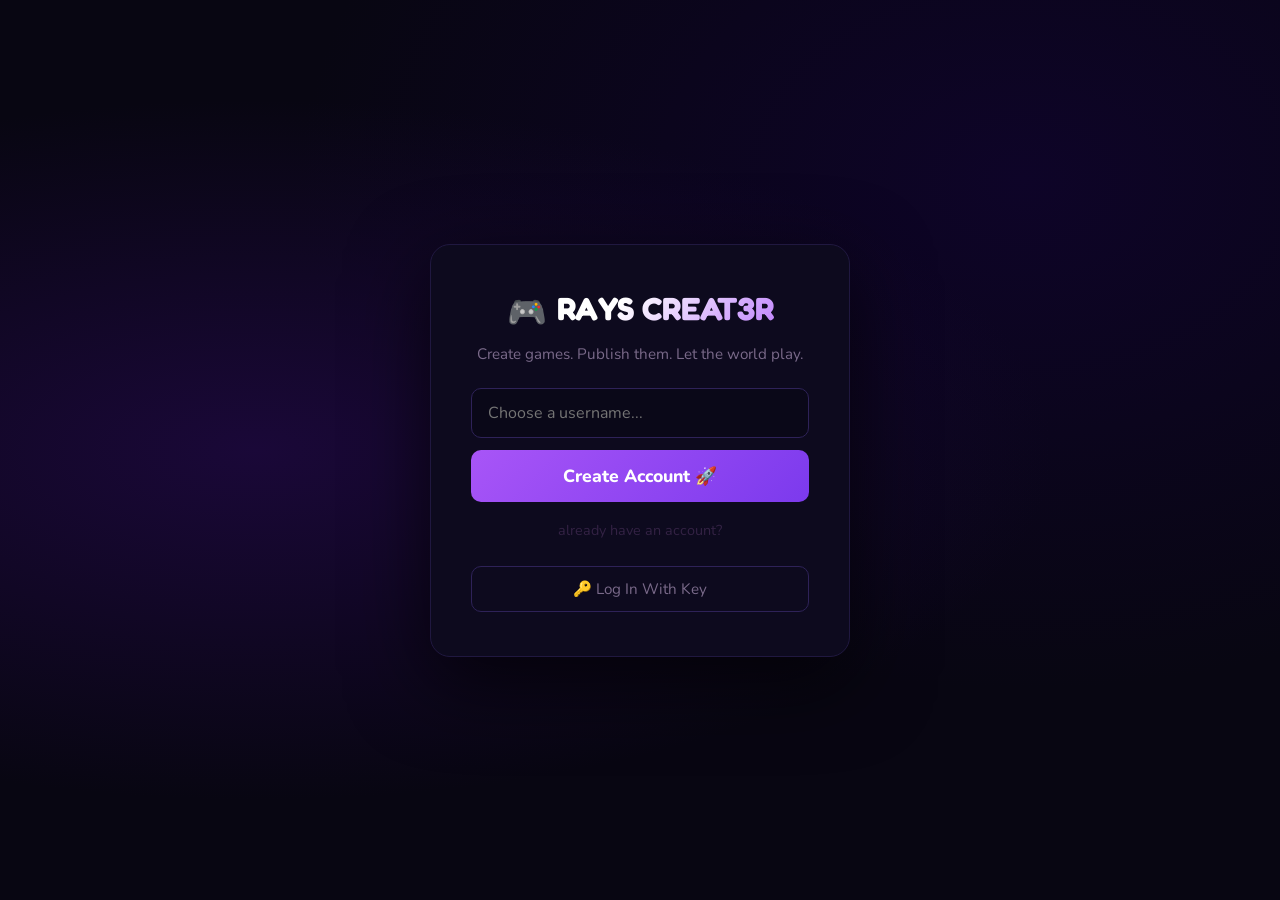
==== commit db0a3f99: "ddd" ====
--- a/index.html
+++ b/index.html
@@ -1,197 +1,270 @@
 <!DOCTYPE html>
 <html lang="en">
 <head>
-  <meta charset="UTF-8">
-  <meta name="viewport" content="width=device-width, initial-scale=1.0">
-  <title>Candy Click</title>
-  <link rel="stylesheet" href="style.css">
-  <!-- Inline favicon as SVG data URI - rusty bucket -->
-  <link rel="icon" type="image/svg+xml" href="CandyClicker/images/bucket_stage1.svg">
+<meta charset="UTF-8"><meta name="viewport" content="width=device-width,initial-scale=1.0">
+<title>RAYS CREAT3R</title>
+<link rel="stylesheet" href="style.css">
+<link rel="icon" type="image/svg+xml" href="CandyClicker/images/bucket_stage1.svg">
+<script src="auth.js"></script>
 </head>
 <body>
 
-  <!-- SETUP SCREEN -->
-  <div id="setupScreen" class="screen">
-    <div class="setup-box">
-      <div style="display:flex;align-items:center;justify-content:center;gap:12px;margin-bottom:6px;">
-        <img src="CandyClicker/images/bucket_stage1.svg" style="width:48px;height:48px;filter:drop-shadow(0 0 10px rgba(255,120,0,.5));">
-        <h1 style="font-family:'Fredoka One',cursive;color:#ffd700;font-size:2.2em;">Candy Click</h1>
+<!-- SETUP -->
+<div id="setupScreen" class="screen hidden">
+  <div class="setup-box">
+    <div style="display:flex;align-items:center;justify-content:center;gap:10px;margin-bottom:8px;">
+      <span style="font-size:2em">🎮</span>
+      <h1 style="font-family:'Fredoka One',cursive;background:linear-gradient(135deg,#fff 30%,#c084fc);-webkit-background-clip:text;-webkit-text-fill-color:transparent;background-clip:text;font-size:2em;">RAYS CREAT3R</h1>
+    </div>
+    <p>Create games. Publish them. Let the world play.</p>
+    <input type="text" id="setupName" placeholder="Choose a username..." maxlength="20" autocomplete="off">
+    <button id="setupBtn" class="btn-primary">Create Account 🚀</button>
+    <div class="setup-divider">already have an account?</div>
+    <button id="showLoginBtn" class="btn-secondary">🔑 Log In With Key</button>
+  </div>
+</div>
+
+<!-- LOGIN -->
+<div id="loginScreen" class="screen hidden">
+  <div class="setup-box">
+    <h1 style="font-family:'Fredoka One',cursive;color:#c084fc;font-size:1.8em;margin-bottom:8px;">🔑 Log In</h1>
+    <p>Enter your username and paste your account key.</p>
+    <input type="text" id="loginName" placeholder="Your username..." maxlength="20" autocomplete="off">
+    <textarea id="loginKey" placeholder="Paste your account key here..." rows="4" style="resize:none;"></textarea>
+    <button id="loginBtn" class="btn-primary">Log In</button>
+    <button id="backToSetupBtn" class="btn-secondary">← Back</button>
+    <p id="loginError" class="error-msg hidden"></p>
+  </div>
+</div>
+
+<!-- HOME -->
+<div id="homeScreen" class="screen hidden">
+  <div id="topBar">
+    <div class="logo-wrap">
+      <span class="logo-icon">🎮</span>
+      <h1 class="logo"><span>RAYS</span> <b>CREAT3R</b></h1>
+    </div>
+    <div id="topBarRight">
+      <a href="creator/index.html" class="create-btn">+ Create</a>
+      <a href="PlayerData/viewer.html" class="create-btn" style="background:rgba(255,255,255,.07);border:1px solid #30363d;">🗂️ My Data</a>
+      <div id="profileBtn"><div id="profileAvatar"></div></div>
+    </div>
+  </div>
+
+  <div id="profileDropdown" class="hidden">
+    <div class="profile-header">
+      <div id="dropdownAvatar" class="avatar-large"></div>
+      <div class="profile-name-wrap">
+        <h3 id="profileName"></h3>
+        <p class="profile-label" id="visitLabel">Creator</p>
       </div>
-      <p>Enter your name to get started!</p>
-      <input type="text" id="setupName" placeholder="Your name..." maxlength="20" autocomplete="off">
-      <button id="setupBtn" class="btn-primary">Let's Go! 🍬</button>
-      <div class="setup-divider">or</div>
-      <button id="showLoginBtn" class="btn-secondary">🔑 Log In With Key</button>
-    </div>
-  </div>
-
-  <!-- LOGIN SCREEN -->
-  <div id="loginScreen" class="screen hidden">
-    <div class="setup-box">
-      <h1 style="font-family:'Fredoka One',cursive;color:#ffd700;font-size:2em;margin-bottom:8px;">🔑 Log In</h1>
-      <p>Enter your name and account key to restore your progress.</p>
-      <input type="text" id="loginName" placeholder="Your name..." maxlength="20" autocomplete="off">
-      <textarea id="loginKey" placeholder="Paste your account key here..." rows="3"></textarea>
-      <button id="loginBtn" class="btn-primary">Log In</button>
-      <button id="backToSetupBtn" class="btn-secondary" style="margin-top:8px;">← Back</button>
-      <p id="loginError" class="error-msg hidden"></p>
-    </div>
-  </div>
-
-  <!-- HOME SCREEN -->
-  <div id="homeScreen" class="screen hidden">
-
-    <!-- Top Bar -->
-    <div id="topBar">
-      <div class="logo-wrap">
-        <img class="logo-bucket" src="CandyClicker/images/bucket_stage1.svg" alt="">
-        <h1 class="logo">Candy Click</h1>
+    </div>
+    <div class="profile-actions">
+      <button id="genKeyBtn" class="btn-profile">🔑 Generate Save Key</button>
+      <a href="PlayerData/viewer.html" class="btn-profile" style="display:block;text-decoration:none;">🗂️ View Player Data</a>
+      <button id="logoutBtn" class="btn-profile btn-danger">🚪 Log Out</button>
+    </div>
+    <div id="keyDisplay" class="hidden">
+      <p class="key-label">Your Account Key — save this!</p>
+      <textarea id="keyText" readonly rows="5"></textarea>
+      <button id="copyKeyBtn" class="btn-small">📋 Copy Key</button>
+      <p class="key-hint">This key holds your profile, all saves, and all projects. Paste it on any browser to restore everything.</p>
+    </div>
+  </div>
+
+  <div id="heroBanner">
+    <div class="hero-orbs"><span></span><span></span><span></span></div>
+    <div class="hero-content">
+      <div class="hero-eyebrow">🎮 Game Creation Platform</div>
+      <div class="hero-title" id="heroTitle">Build. Publish.<br>Play.</div>
+      <div class="hero-sub" id="heroSub">Create your own games with visual code blocks and pixel art — no experience needed.</div>
+      <div class="hero-actions">
+        <a href="creator/index.html" class="hero-btn-primary">+ Create a Game</a>
+        <a href="creator/index.html" class="hero-btn-secondary">📚 My Library</a>
       </div>
-      <div id="profileBtn"><div id="profileAvatar"></div></div>
-    </div>
-
-    <!-- Profile Dropdown -->
-    <div id="profileDropdown" class="hidden">
-      <div class="profile-header">
-        <div id="dropdownAvatar" class="avatar-large"></div>
-        <div class="profile-name-wrap">
-          <h3 id="profileName"></h3>
-          <p class="profile-label">Player</p>
+    </div>
+  </div>
+
+  <div id="gameGrid">
+    <div class="grid-label">🕹️ Official Games</div>
+    <div class="game-grid">
+      <a href="CandyClicker/game.html" class="game-tile">
+        <div class="tile-thumb tile-thumb-candy"><img src="CandyClicker/images/bucket_stage1.svg" alt="" id="homeBucket"></div>
+        <div class="tile-body">
+          <div class="tile-name-row"><span class="tile-name">Candy Clicker</span><span class="tile-ver">v1.1</span></div>
+          <div class="tile-meta"><span class="tile-author">by Raygoats</span><span class="tile-badge badge-official">OFFICIAL</span></div>
         </div>
+      </a>
+    </div>
+    <div class="grid-label">🌟 Community Games</div>
+    <div class="game-grid" id="communityGrid">
+      <div class="empty-games" id="emptyGames">
+        <div class="empty-icon">🎮</div>
+        <p>No community games yet.<br><a href="creator/index.html" style="color:#a855f7;">Be the first!</a></p>
       </div>
-      <div class="profile-actions">
-        <button id="genKeyBtn" class="btn-profile">🔑 Generate Key</button>
-        <button id="logoutBtn" class="btn-profile btn-danger">🚪 Log Out</button>
-      </div>
-      <div id="keyDisplay" class="hidden">
-        <p class="key-label">Your Account Key:</p>
-        <textarea id="keyText" readonly rows="3"></textarea>
-        <button id="copyKeyBtn" class="btn-small">📋 Copy</button>
-        <p class="key-hint">Save this! Use it with your name to log in anywhere.</p>
-      </div>
-    </div>
-
-    <!-- Featured Banner -->
-    <div id="featuredBanner">
-      <div class="banner-particles">
-        <span></span><span></span><span></span><span></span><span></span>
-      </div>
-      <img class="banner-bucket" src="CandyClicker/images/bucket_stage1.svg" alt="">
-      <div class="banner-content">
-        <div class="version-tag">🍬 v1.1 Update — New Content!</div>
-        <div class="banner-title">Candy Clicker</div>
-        <div class="banner-sub">Click the bucket. Get candy. Evolve.</div>
-        <a href="CandyClicker/game.html" class="banner-play">▶ Play Now</a>
-      </div>
-    </div>
-
-    <!-- Game Grid -->
-    <div id="gameGrid">
-      <div class="grid-section-title">🕹️ All Games</div>
-      <div class="game-grid">
-
-        <a href="CandyClicker/game.html" class="game-tile" id="tileCandy">
-          <div class="tile-thumb tile-thumb-candy">
-            <img src="CandyClicker/images/bucket_stage1.svg" alt="">
-          </div>
-          <div class="tile-body">
-            <div class="tile-name-row">
-              <span class="tile-name">Candy Clicker</span>
-              <span class="tile-ver">v1.1</span>
-            </div>
-            <div class="tile-meta">
-              <span class="tile-players"><span class="player-dot"></span><span id="tilePlayerCount">1</span> playing</span>
-              <span class="tile-badge badge-hot">HOT</span>
-            </div>
-          </div>
-        </a>
-
-        <div class="game-tile coming-soon">
-          <div class="tile-thumb tile-thumb-soon">🔮</div>
-          <div class="tile-body">
-            <div class="tile-name-row"><span class="tile-name">Spell Clicker</span></div>
-            <div class="tile-meta"><span class="tile-players">Coming soon</span><span class="tile-badge badge-soon">SOON</span></div>
-          </div>
-        </div>
-
-        <div class="game-tile coming-soon">
-          <div class="tile-thumb tile-thumb-soon">🌟</div>
-          <div class="tile-body">
-            <div class="tile-name-row"><span class="tile-name">Star Clicker</span></div>
-            <div class="tile-meta"><span class="tile-players">Coming soon</span><span class="tile-badge badge-soon">SOON</span></div>
-          </div>
-        </div>
-
-        <div class="game-tile coming-soon">
-          <div class="tile-thumb tile-thumb-soon">💀</div>
-          <div class="tile-body">
-            <div class="tile-name-row"><span class="tile-name">Skull Farm</span></div>
-            <div class="tile-meta"><span class="tile-players">Coming soon</span><span class="tile-badge badge-soon">SOON</span></div>
-          </div>
-        </div>
-
-      </div>
-    </div>
-  </div>
-
-  <script>
-    var USER_KEY="candyclick_user",SAVE_KEY="candyClickerSave";
-    var setupScreen=document.getElementById("setupScreen"),loginScreen=document.getElementById("loginScreen"),homeScreen=document.getElementById("homeScreen");
-    var setupName=document.getElementById("setupName"),setupBtn=document.getElementById("setupBtn"),showLoginBtn=document.getElementById("showLoginBtn");
-    var loginName=document.getElementById("loginName"),loginKeyInput=document.getElementById("loginKey"),loginBtn=document.getElementById("loginBtn");
-    var backToSetupBtn=document.getElementById("backToSetupBtn"),loginError=document.getElementById("loginError");
-    var profileBtn=document.getElementById("profileBtn"),profileAvatar=document.getElementById("profileAvatar");
-    var profileDropdown=document.getElementById("profileDropdown"),dropdownAvatar=document.getElementById("dropdownAvatar");
-    var profileNameEl=document.getElementById("profileName"),genKeyBtn=document.getElementById("genKeyBtn");
-    var logoutBtn=document.getElementById("logoutBtn"),keyDisplay=document.getElementById("keyDisplay");
-    var keyText=document.getElementById("keyText"),copyKeyBtn=document.getElementById("copyKeyBtn");
-
-    function showScreen(s){[setupScreen,loginScreen,homeScreen].forEach(function(x){x.classList.add("hidden");});s.classList.remove("hidden");}
-    function getUser(){try{return JSON.parse(localStorage.getItem(USER_KEY));}catch(e){return null;}}
-    function saveUser(n){var u={name:n,created:Date.now()};localStorage.setItem(USER_KEY,JSON.stringify(u));return u;}
-    function setAvatar(el,n){
-      var l=(n||"?").charAt(0).toUpperCase();el.textContent=l;
-      var c=["#e74c3c","#e67e22","#f1c40f","#2ecc71","#1abc9c","#3498db","#9b59b6","#e91e63"];
-      el.style.background=c[l.charCodeAt(0)%c.length];}
-    function fmt(n){if(n>=1e9)return(n/1e9).toFixed(1)+"B";if(n>=1e6)return(n/1e6).toFixed(1)+"M";if(n>=1e3)return(n/1e3).toFixed(1)+"K";return Math.floor(n).toString();}
-
-    function showHomeScreen(u){
-      showScreen(homeScreen);setAvatar(profileAvatar,u.name);setAvatar(dropdownAvatar,u.name);profileNameEl.textContent=u.name;
-      var raw=localStorage.getItem(SAVE_KEY);
-      if(raw){try{var s=JSON.parse(raw);var candy=s.candy||0;document.getElementById("tilePlayerCount").textContent=Math.min(Math.max(1,Math.floor(candy/800)+1),9999);}catch(e){}}
-    }
-
-    function generateKey(){var u=getUser(),save=localStorage.getItem(SAVE_KEY)||"{}";return btoa(unescape(encodeURIComponent(JSON.stringify({user:u,save:JSON.parse(save)}))));}
-    function importKey(n,k){
-      try{
-        var p=JSON.parse(decodeURIComponent(escape(atob(k.trim()))));
-        if(!p.user||!p.save)return{ok:false,msg:"Invalid key format."};
-        p.user.name=n;localStorage.setItem(USER_KEY,JSON.stringify(p.user));
-        var s=p.save,cps=0,bCPS=[0.1,1,8,47,260,1400,7800,44000];
-        if(s.buildings)s.buildings.forEach(function(n,i){cps+=(bCPS[i]||0)*n;});
-        s.candyPerSecond=Math.round(cps*10)/10;localStorage.setItem(SAVE_KEY,JSON.stringify(s));
-        return{ok:true};
-      }catch(e){return{ok:false,msg:"Could not read that key."};}
-    }
-
-    function init(){var u=getUser();if(u)showHomeScreen(u);else showScreen(setupScreen);}
-
-    setupBtn.addEventListener("click",function(){var n=setupName.value.trim();if(!n){setupName.focus();return;}showHomeScreen(saveUser(n));});
-    setupName.addEventListener("keydown",function(e){if(e.key==="Enter")setupBtn.click();});
-    showLoginBtn.addEventListener("click",function(){showScreen(loginScreen);});
-    loginBtn.addEventListener("click",function(){
-      var n=loginName.value.trim(),k=loginKeyInput.value.trim();
-      if(!n){loginName.focus();return;}if(!k){loginKeyInput.focus();return;}
-      var r=importKey(n,k);if(r.ok)showHomeScreen(getUser());
-      else{loginError.textContent=r.msg;loginError.classList.remove("hidden");}
-    });
-    backToSetupBtn.addEventListener("click",function(){loginError.classList.add("hidden");showScreen(setupScreen);});
-    profileBtn.addEventListener("click",function(e){e.stopPropagation();profileDropdown.classList.toggle("hidden");keyDisplay.classList.add("hidden");});
-    document.addEventListener("click",function(e){if(!profileDropdown.contains(e.target)&&e.target!==profileBtn)profileDropdown.classList.add("hidden");});
-    genKeyBtn.addEventListener("click",function(){keyText.value=generateKey();keyDisplay.classList.remove("hidden");});
-    copyKeyBtn.addEventListener("click",function(){keyText.select();navigator.clipboard.writeText(keyText.value).then(function(){copyKeyBtn.textContent="✅ Copied!";setTimeout(function(){copyKeyBtn.textContent="📋 Copy";},2000);});});
-    logoutBtn.addEventListener("click",function(){if(confirm("Log out? Save your key first!")){localStorage.removeItem(USER_KEY);profileDropdown.classList.add("hidden");showScreen(setupScreen);}});
-    init();
-  </script>
+    </div>
+  </div>
+</div>
+
+<div id="welcomeToast" style="position:fixed;bottom:24px;left:50%;transform:translateX(-50%) translateY(120px);
+  background:#161b22;border:1px solid #a855f7;border-radius:12px;padding:14px 24px;
+  color:#c084fc;font-family:'Fredoka One',cursive;font-size:1.05em;z-index:300;
+  transition:transform .4s cubic-bezier(.34,1.56,.64,1);text-align:center;max-width:360px;">
+  <span id="welcomeMsg">Welcome back!</span>
+  <p id="welcomeSub" style="font-family:'Nunito',sans-serif;font-size:.75em;color:#8b949e;margin-top:4px;font-weight:600;"></p>
+</div>
+
+<script>
+function setAv(el,name){var l=(name||"?").charAt(0).toUpperCase();el.textContent=l;el.style.background=RC.avatarColor(name);}
+function escH(s){return(s||"").replace(/&/g,"&amp;").replace(/</g,"&lt;").replace(/>/g,"&gt;");}
+
+function showSetup(){document.getElementById("setupScreen").classList.remove("hidden");}
+function showLogin(){document.getElementById("loginScreen").classList.remove("hidden");document.getElementById("setupScreen").classList.add("hidden");}
+function hideAll(){["setupScreen","loginScreen","homeScreen"].forEach(function(id){document.getElementById(id).classList.add("hidden");});}
+
+function showHome(user,isReturn){
+  hideAll();
+  document.getElementById("homeScreen").classList.remove("hidden");
+  setAv(document.getElementById("profileAvatar"),user.name);
+  setAv(document.getElementById("dropdownAvatar"),user.name);
+  document.getElementById("profileName").textContent=user.name;
+  // Session info in dropdown
+  var sess=RC.getSession();
+  if(sess){document.getElementById("visitLabel").textContent="Visit #"+(sess.visitCount||1);}
+  // Personalise hero if returning
+  if(isReturn){
+    document.getElementById("heroTitle").textContent="Welcome back,\n"+user.name+"!";
+    showWelcomeToast(user,sess);
+  }
+  // Show correct bucket stage from candy save
+  updateHomeBucket();
+  // Community games
+  loadCommunityGames();
+}
+
+function updateHomeBucket(){
+  var craw=localStorage.getItem("candyClickerSave");
+  if(!craw)return;
+  // Try decode total candy
+  try{
+    var CIPHER="CandyClickAntiHack2026!@#$";
+    var raw=atob(craw);var out="";
+    for(var i=0;i<raw.length;i++)out+=String.fromCharCode(raw.charCodeAt(i)^CIPHER.charCodeAt(i%CIPHER.length));
+    var p=JSON.parse(out);var save=JSON.parse(p.d||"{}");
+    var total=save.totalCandy||0;
+    var stages=[{t:0,s:1},{t:500000,s:2},{t:500000000,s:3},{t:500000000000,s:4}];
+    var stage=1;for(var i=stages.length-1;i>=0;i--){if(total>=stages[i].t){stage=stages[i].s;break;}}
+    var img=document.getElementById("homeBucket");
+    if(img)img.src="CandyClicker/images/bucket_stage"+stage+".svg?v="+Date.now();
+  }catch(e){}
+}
+
+function showWelcomeToast(user,sess){
+  var toast=document.getElementById("welcomeToast");
+  var msg="👋 Welcome back, "+user.name+"!";
+  var sub="";
+  if(sess){
+    var last=sess.lastVisit;
+    if(last){var diff=Date.now()-last;var mins=Math.floor(diff/60000);
+      if(mins<60)sub="Away for "+mins+" minutes";
+      else if(mins<1440)sub="Away for "+Math.floor(mins/60)+" hours";
+      else sub="Away for "+Math.floor(mins/1440)+" days";}
+    if(sess.visitCount>1)sub+=" · Visit #"+sess.visitCount;
+  }
+  document.getElementById("welcomeMsg").textContent=msg;
+  document.getElementById("welcomeSub").textContent=sub;
+  toast.style.transform="translateX(-50%) translateY(0)";
+  setTimeout(function(){toast.style.transform="translateX(-50%) translateY(120px)";},4000);
+}
+
+function loadCommunityGames(){
+  var pubs=[];try{pubs=JSON.parse(localStorage.getItem("rc_published")||"[]");}catch(e){}
+  var grid=document.getElementById("communityGrid");
+  var empty=document.getElementById("emptyGames");
+  Array.from(grid.querySelectorAll(".game-tile")).forEach(function(c){c.remove();});
+  if(pubs.length===0){empty.style.display="block";return;}
+  empty.style.display="none";
+  pubs.forEach(function(g){
+    var tile=document.createElement("a");tile.href="creator/index.html#play_"+g.id;tile.className="game-tile";
+    tile.innerHTML='<div class="tile-thumb tile-thumb-user" style="background:#1a1030;font-size:4em;">'+escH(g.icon||"🎮")+'</div>'+
+      '<div class="tile-body"><div class="tile-name-row"><span class="tile-name">'+escH(g.name)+'</span><span class="tile-badge badge-new">NEW</span></div>'+
+      '<div class="tile-meta"><span class="tile-author">by '+escH(g.author||"Creator")+'</span></div></div>';
+    grid.insertBefore(tile,empty);
+  });
+}
+
+function init(){
+  var user=RC.getUser();
+  if(user){
+    RC.touchUser();
+    RC.startSession();
+    // Determine if returning or first load
+    var sess=RC.getSession();
+    var isReturn=(sess&&sess.visitCount>1);
+    showHome(user,isReturn);
+    // Achievements
+    if(sess&&sess.visitCount>=10)RC.unlockAchievement("visitor_10");
+    if(sess&&sess.totalPlayTime>=3600)RC.unlockAchievement("playtime_1h");
+  } else {
+    showSetup();
+  }
+}
+
+// Setup
+document.getElementById("setupBtn").addEventListener("click",function(){
+  var n=document.getElementById("setupName").value.trim();
+  if(!n){document.getElementById("setupName").focus();return;}
+  RC.setUser(n);RC.startSession();showHome(RC.getUser(),false);
+});
+document.getElementById("setupName").addEventListener("keydown",function(e){if(e.key==="Enter")document.getElementById("setupBtn").click();});
+document.getElementById("showLoginBtn").addEventListener("click",showLogin);
+
+// Login
+document.getElementById("loginBtn").addEventListener("click",function(){
+  var n=document.getElementById("loginName").value.trim();
+  var k=document.getElementById("loginKey").value.trim();
+  if(!n){document.getElementById("loginName").focus();return;}
+  if(!k){document.getElementById("loginKey").focus();return;}
+  var r=RC.importKey(n,k);
+  if(r.ok){RC.startSession();showHome(r.user,true);}
+  else{document.getElementById("loginError").textContent=r.msg;document.getElementById("loginError").classList.remove("hidden");}
+});
+document.getElementById("backToSetupBtn").addEventListener("click",function(){
+  document.getElementById("loginError").classList.add("hidden");
+  document.getElementById("loginScreen").classList.add("hidden");
+  document.getElementById("setupScreen").classList.remove("hidden");
+});
+
+// Profile
+document.getElementById("profileBtn").addEventListener("click",function(e){
+  e.stopPropagation();
+  document.getElementById("profileDropdown").classList.toggle("hidden");
+  document.getElementById("keyDisplay").classList.add("hidden");
+});
+document.addEventListener("click",function(e){
+  var pd=document.getElementById("profileDropdown");
+  if(!pd.contains(e.target)&&e.target!==document.getElementById("profileBtn"))pd.classList.add("hidden");
+});
+document.getElementById("genKeyBtn").addEventListener("click",function(){
+  var key=RC.exportKey();
+  if(!key){alert("Not logged in!");return;}
+  document.getElementById("keyText").value=key;
+  document.getElementById("keyDisplay").classList.remove("hidden");
+});
+document.getElementById("copyKeyBtn").addEventListener("click",function(){
+  var kt=document.getElementById("keyText");kt.select();
+  navigator.clipboard.writeText(kt.value).then(function(){
+    document.getElementById("copyKeyBtn").textContent="✅ Copied!";
+    setTimeout(function(){document.getElementById("copyKeyBtn").textContent="📋 Copy Key";},2500);
+  }).catch(function(){try{kt.select();document.execCommand("copy");}catch(e){}});
+});
+document.getElementById("logoutBtn").addEventListener("click",function(){
+  if(confirm("Log out? Make sure you've saved your key first!")){
+    RC.logout();hideAll();showSetup();
+  }
+});
+
+init();
+</script>
 </body>
-</html>
+</html>
--- a/style.css
+++ b/style.css
@@ -1,171 +1,153 @@
-@import url('https://fonts.googleapis.com/css2?family=Fredoka+One&family=Nunito:wght@400;600;700;800;900&display=swap');
-
-/* ====== RESET ====== */
+@import url('https://fonts.googleapis.com/css2?family=Fredoka+One&family=Nunito:wght@400;600;700;800;900&family=JetBrains+Mono:wght@400;600&display=swap');
 *,*::before,*::after{margin:0;padding:0;box-sizing:border-box;}
 :root{
-  --bg:      #0a0515;
-  --bg-dark: #0f0820;
-  --bg-card: #160b28;
-  --bg-lift: #1e1035;
-  --border:  #251840;
-  --border2: #352555;
-  --orange:  #ff8c00;
-  --orange2: #ffaa33;
-  --gold:    #ffd700;
-  --gold2:   #ffee88;
-  --text:    #ecdcc8;
-  --muted:   #7a6a5a;
-  --dim:     #443333;
-  --green:   #22dd66;
-  --blue:    #4499ff;
-  --red:     #ff3344;
-  --purple:  #aa44ff;
-  --cyan:    #00ccff;
+  --bg:#080612;--bg-dark:#0d0a1e;--bg-card:#130e28;--bg-lift:#1a1235;
+  --border:#201840;--border2:#2e2258;
+  --accent:#7c3aed;--accent2:#a855f7;--accent3:#c084fc;
+  --orange:#ff8c00;--orange2:#ffaa33;--gold:#ffd700;
+  --text:#ecdcc8;--muted:#7a6a8a;--dim:#443355;
+  --green:#22dd66;--blue:#4499ff;--red:#ff3344;--cyan:#00ccff;
 }
 html,body{background:var(--bg);color:var(--text);font-family:'Nunito',sans-serif;min-height:100vh;user-select:none;-webkit-font-smoothing:antialiased;}
 .hidden{display:none!important;}
 a{text-decoration:none;color:inherit;}
-::-webkit-scrollbar{width:5px;}
+::-webkit-scrollbar{width:5px;height:5px;}
 ::-webkit-scrollbar-track{background:var(--bg);}
-::-webkit-scrollbar-thumb{background:#352555;border-radius:3px;}
-
-/* ====== SCREENS ====== */
+::-webkit-scrollbar-thumb{background:#2e2258;border-radius:3px;}
+
 .screen{min-height:100vh;display:flex;align-items:center;justify-content:center;
-  background:radial-gradient(ellipse at 20% 50%,#1a0830 0%,transparent 55%),
-             radial-gradient(ellipse at 80% 20%,#200a18 0%,transparent 50%),var(--bg);}
-
-/* ====== SETUP BOX ====== */
+  background:radial-gradient(ellipse at 20% 50%,#1a0838 0%,transparent 55%),
+             radial-gradient(ellipse at 80% 20%,#0e0428 0%,transparent 50%),var(--bg);}
+
 .setup-box{background:var(--bg-dark);border:1px solid var(--border);border-radius:20px;
-  padding:44px 40px;width:400px;max-width:92vw;text-align:center;
-  box-shadow:0 24px 80px rgba(0,0,0,0.6);}
-.setup-box h1{font-family:'Fredoka One',cursive;color:var(--gold);font-size:2.2em;margin-bottom:8px;}
+  padding:44px 40px;width:420px;max-width:92vw;text-align:center;
+  box-shadow:0 24px 80px rgba(0,0,0,.7);}
+.setup-box h1{font-family:'Fredoka One',cursive;font-size:2.2em;margin-bottom:8px;}
 .setup-box>p{color:var(--muted);margin-bottom:24px;font-size:.95em;}
 .setup-box input,.setup-box textarea{
-  width:100%;padding:13px 16px;border:1px solid #352550;border-radius:10px;
-  background:#130a22;color:var(--text);font-size:1em;margin-bottom:12px;outline:none;
+  width:100%;padding:13px 16px;border:1px solid var(--border2);border-radius:10px;
+  background:#0a0818;color:var(--text);font-size:1em;margin-bottom:12px;outline:none;
   font-family:'Nunito',sans-serif;resize:none;transition:border-color .2s;}
-.setup-box input:focus,.setup-box textarea:focus{border-color:var(--orange);}
-.setup-divider{color:#332222;margin:18px 0;font-size:.9em;}
+.setup-box input:focus,.setup-box textarea:focus{border-color:var(--accent2);}
+.setup-divider{color:#332244;margin:18px 0;font-size:.9em;}
 .error-msg{color:var(--red);font-size:.88em;margin-top:10px;}
-
-/* ====== BUTTONS ====== */
-.btn-primary{width:100%;padding:14px;background:linear-gradient(135deg,var(--orange2),var(--orange));
+.btn-primary{width:100%;padding:14px;background:linear-gradient(135deg,var(--accent2),var(--accent));
   border:none;border-radius:10px;color:#fff;font-size:1.1em;font-weight:800;
   font-family:'Nunito',sans-serif;cursor:pointer;transition:transform .1s,box-shadow .2s;}
-.btn-primary:hover{transform:translateY(-2px);box-shadow:0 6px 24px rgba(255,130,0,.45);}
-.btn-secondary{width:100%;padding:12px;background:transparent;border:1px solid #352550;
-  border-radius:10px;color:var(--muted);font-size:.95em;font-family:'Nunito',sans-serif;cursor:pointer;transition:border-color .2s,color .2s;}
-.btn-secondary:hover{border-color:var(--orange);color:var(--text);}
-
-/* ====== TOP BAR ====== */
+.btn-primary:hover{transform:translateY(-2px);box-shadow:0 6px 24px rgba(124,58,237,.5);}
+.btn-secondary{width:100%;padding:12px;background:transparent;border:1px solid var(--border2);
+  border-radius:10px;color:var(--muted);font-size:.95em;font-family:'Nunito',sans-serif;cursor:pointer;
+  transition:border-color .2s,color .2s;margin-top:8px;}
+.btn-secondary:hover{border-color:var(--accent2);color:var(--text);}
+
+/* TOP BAR */
 #topBar{display:flex;align-items:center;justify-content:space-between;padding:0 28px;
   height:60px;background:var(--bg-dark);border-bottom:2px solid var(--border);
   position:sticky;top:0;z-index:100;}
 .logo-wrap{display:flex;align-items:center;gap:10px;}
-.logo-bucket{width:36px;height:36px;filter:drop-shadow(0 0 8px rgba(255,120,0,.5));}
-.logo{font-family:'Fredoka One',cursive;color:var(--gold);font-size:1.5em;letter-spacing:1px;}
+.logo-icon{font-size:1.6em;}
+.logo{font-family:'Fredoka One',cursive;font-size:1.5em;letter-spacing:2px;}
+.logo span{color:var(--accent3);}
+.logo b{color:var(--gold);}
+#topBarRight{display:flex;align-items:center;gap:12px;}
 #profileBtn{cursor:pointer;}
 #profileAvatar,.avatar-small{width:38px;height:38px;border-radius:50%;display:flex;align-items:center;
   justify-content:center;font-size:1.1em;font-weight:800;color:#fff;transition:transform .15s,box-shadow .15s;}
-#profileAvatar:hover,.avatar-small:hover{transform:scale(1.1);box-shadow:0 0 12px rgba(255,120,0,.4);}
+#profileAvatar:hover,.avatar-small:hover{transform:scale(1.1);box-shadow:0 0 12px rgba(168,85,247,.5);}
 .avatar-large{width:54px;height:54px;border-radius:50%;display:flex;align-items:center;
   justify-content:center;font-size:1.5em;font-weight:800;color:#fff;}
 
-/* ====== PROFILE DROPDOWN ====== */
+/* CREATE BUTTON */
+.create-btn{display:flex;align-items:center;gap:7px;padding:8px 18px;
+  background:linear-gradient(135deg,var(--accent2),var(--accent));border:none;
+  border-radius:8px;color:#fff;font-weight:800;font-size:.9em;font-family:'Nunito',sans-serif;
+  cursor:pointer;transition:transform .15s,box-shadow .2s;text-decoration:none;}
+.create-btn:hover{transform:translateY(-1px);box-shadow:0 4px 20px rgba(124,58,237,.5);}
+
+/* PROFILE DROPDOWN */
 #profileDropdown{position:fixed;top:68px;right:20px;width:310px;background:var(--bg-dark);
   border:1px solid var(--border);border-radius:14px;padding:20px;z-index:200;
-  box-shadow:0 12px 40px rgba(0,0,0,.6);}
+  box-shadow:0 12px 40px rgba(0,0,0,.7);}
 .profile-header{display:flex;align-items:center;gap:14px;margin-bottom:16px;padding-bottom:16px;border-bottom:1px solid var(--border);}
 .profile-name-wrap h3{color:var(--text);font-size:1.05em;font-weight:800;}
 .profile-label{color:var(--dim);font-size:.82em;}
 .profile-actions{display:flex;flex-direction:column;gap:8px;}
-.btn-profile{width:100%;padding:10px 14px;background:#130a22;border:1px solid #352550;
+.btn-profile{width:100%;padding:10px 14px;background:#0a0818;border:1px solid var(--border2);
   border-radius:8px;color:var(--text);font-size:.92em;font-family:'Nunito',sans-serif;
   cursor:pointer;text-align:left;transition:background .15s,border-color .15s;}
-.btn-profile:hover{background:var(--bg-lift);border-color:var(--orange);}
+.btn-profile:hover{background:var(--bg-lift);border-color:var(--accent2);}
 .btn-danger:hover{border-color:var(--red)!important;color:var(--red);}
 #keyDisplay{margin-top:14px;padding-top:14px;border-top:1px solid var(--border);}
-.key-label{color:var(--orange);font-size:.88em;margin-bottom:6px;}
-#keyText{width:100%;padding:10px;background:#130a22;border:1px solid #352550;border-radius:6px;
-  color:var(--gold);font-size:.72em;font-family:'Consolas',monospace;resize:none;margin-bottom:8px;}
-.btn-small{padding:6px 14px;background:#130a22;border:1px solid #352550;border-radius:6px;
+.key-label{color:var(--accent2);font-size:.88em;margin-bottom:6px;}
+#keyText{width:100%;padding:10px;background:#0a0818;border:1px solid var(--border2);border-radius:6px;
+  color:var(--accent3);font-size:.7em;font-family:'JetBrains Mono',monospace;resize:none;margin-bottom:8px;}
+.btn-small{padding:6px 14px;background:#0a0818;border:1px solid var(--border2);border-radius:6px;
   color:var(--text);font-size:.82em;font-family:'Nunito',sans-serif;cursor:pointer;transition:border-color .2s;}
-.btn-small:hover{border-color:var(--orange);}
+.btn-small:hover{border-color:var(--accent2);}
 .key-hint{color:var(--dim);font-size:.78em;margin-top:8px;line-height:1.4;}
 
-/* ====== HOME SCREEN ====== */
+/* HOME SCREEN */
 #homeScreen{display:block!important;min-height:100vh;}
 #homeScreen.hidden{display:none!important;}
 
-/* ====== FEATURED BANNER ====== */
-#featuredBanner{
-  position:relative;height:280px;overflow:hidden;display:flex;align-items:flex-end;
-  padding:34px 40px;
-  background:linear-gradient(to right,rgba(8,3,16,.9) 25%,rgba(8,3,16,.5) 65%,transparent 100%),
-             linear-gradient(135deg,#1e0840 0%,#0a0318 55%,#180630 100%);
+/* HERO BANNER */
+#heroBanner{
+  position:relative;height:300px;overflow:hidden;display:flex;align-items:flex-end;padding:36px 44px;
+  background:linear-gradient(135deg,#0e0428 0%,#1a0838 40%,#0a0218 100%);
   border-bottom:2px solid var(--border);}
-.banner-particles{position:absolute;inset:0;pointer-events:none;overflow:hidden;}
-.banner-particles span{position:absolute;border-radius:50%;animation:particleDrift 6s ease-in-out infinite;}
-.banner-particles span:nth-child(1){width:4px;height:4px;background:#ff8800;left:60%;top:20%;animation-delay:0s;opacity:.6;}
-.banner-particles span:nth-child(2){width:3px;height:3px;background:#ffcc00;left:70%;top:60%;animation-delay:1.5s;opacity:.5;}
-.banner-particles span:nth-child(3){width:5px;height:5px;background:#aa44ff;left:75%;top:35%;animation-delay:3s;opacity:.4;}
-.banner-particles span:nth-child(4){width:3px;height:3px;background:#ff4488;left:82%;top:70%;animation-delay:4.5s;opacity:.5;}
-.banner-particles span:nth-child(5){width:4px;height:4px;background:#00ccff;left:88%;top:25%;animation-delay:2s;opacity:.45;}
-@keyframes particleDrift{0%,100%{transform:translateY(0) scale(1);}50%{transform:translateY(-20px) scale(1.3);}}
-
-.banner-bucket{position:absolute;right:100px;top:50%;transform:translateY(-50%);
-  width:170px;height:170px;filter:drop-shadow(0 0 40px rgba(255,140,0,.5));
-  animation:bannerFloat 4s ease-in-out infinite;}
-@keyframes bannerFloat{0%,100%{transform:translateY(-50%) rotate(-2deg);}50%{transform:translateY(calc(-50% - 12px)) rotate(2deg);}}
-.banner-content{position:relative;z-index:1;}
-.version-tag{display:inline-flex;align-items:center;gap:6px;background:linear-gradient(135deg,var(--orange),#cc5500);
-  color:#fff;font-size:.68em;font-weight:900;text-transform:uppercase;letter-spacing:1.5px;
-  padding:4px 10px;border-radius:5px;margin-bottom:10px;}
-.banner-title{font-family:'Fredoka One',cursive;font-size:2.8em;color:#fff;line-height:1;
-  margin-bottom:8px;text-shadow:0 2px 30px rgba(0,0,0,.5);}
-.banner-sub{color:#9a8a7a;font-size:.9em;margin-bottom:18px;}
-.banner-play{display:inline-flex;align-items:center;gap:8px;padding:13px 30px;
-  background:linear-gradient(135deg,var(--orange2),var(--orange));color:#fff;font-weight:800;
-  font-family:'Nunito',sans-serif;font-size:1em;border-radius:10px;cursor:pointer;border:none;
+#heroBanner::before{content:'';position:absolute;inset:0;
+  background:radial-gradient(ellipse at 60% 40%,rgba(124,58,237,.2) 0%,transparent 60%),
+             radial-gradient(ellipse at 20% 80%,rgba(255,140,0,.08) 0%,transparent 50%);pointer-events:none;}
+.hero-orbs{position:absolute;inset:0;overflow:hidden;pointer-events:none;}
+.hero-orbs span{position:absolute;border-radius:50%;filter:blur(40px);}
+.hero-orbs span:nth-child(1){width:200px;height:200px;background:rgba(124,58,237,.15);right:200px;top:-50px;}
+.hero-orbs span:nth-child(2){width:150px;height:150px;background:rgba(255,140,0,.1);right:100px;bottom:0;}
+.hero-orbs span:nth-child(3){width:100px;height:100px;background:rgba(0,200,255,.08);right:350px;top:50px;}
+.hero-content{position:relative;z-index:1;}
+.hero-eyebrow{color:var(--accent3);font-size:.82em;font-weight:800;text-transform:uppercase;letter-spacing:2px;margin-bottom:10px;}
+.hero-title{font-family:'Fredoka One',cursive;font-size:3em;line-height:1;margin-bottom:10px;
+  background:linear-gradient(135deg,#fff 30%,var(--accent3) 100%);-webkit-background-clip:text;-webkit-text-fill-color:transparent;background-clip:text;}
+.hero-sub{color:var(--muted);font-size:.95em;margin-bottom:22px;max-width:500px;}
+.hero-actions{display:flex;gap:12px;flex-wrap:wrap;}
+.hero-btn-primary{display:inline-flex;align-items:center;gap:8px;padding:13px 28px;
+  background:linear-gradient(135deg,var(--accent2),var(--accent));color:#fff;font-weight:800;
+  font-family:'Nunito',sans-serif;font-size:1em;border-radius:10px;border:none;cursor:pointer;
   transition:transform .15s,box-shadow .2s;text-decoration:none;}
-.banner-play:hover{transform:translateY(-2px);box-shadow:0 8px 28px rgba(255,120,0,.5);}
-
-/* ====== GAME GRID ====== */
-#gameGrid{padding:32px 40px 60px;max-width:1200px;margin:0 auto;}
-.grid-section-title{font-family:'Fredoka One',cursive;color:var(--text);font-size:1.3em;
-  margin-bottom:20px;display:flex;align-items:center;gap:10px;}
-.game-grid{display:grid;grid-template-columns:repeat(auto-fill,minmax(200px,1fr));gap:18px;}
+.hero-btn-primary:hover{transform:translateY(-2px);box-shadow:0 8px 28px rgba(124,58,237,.5);}
+.hero-btn-secondary{display:inline-flex;align-items:center;gap:8px;padding:13px 24px;
+  background:rgba(255,255,255,.06);color:var(--text);font-weight:700;
+  font-family:'Nunito',sans-serif;font-size:1em;border-radius:10px;border:1px solid var(--border2);
+  cursor:pointer;transition:border-color .2s,background .2s;text-decoration:none;}
+.hero-btn-secondary:hover{border-color:var(--accent2);background:rgba(124,58,237,.1);}
+
+/* GAME GRID */
+#gameGrid{padding:36px 44px 60px;max-width:1300px;margin:0 auto;}
+.grid-label{font-size:.72em;font-weight:800;text-transform:uppercase;letter-spacing:1.5px;color:var(--muted);margin-bottom:16px;display:flex;align-items:center;gap:8px;}
+.grid-label::after{content:'';flex:1;height:1px;background:var(--border);}
+.game-grid{display:grid;grid-template-columns:repeat(auto-fill,minmax(210px,1fr));gap:18px;margin-bottom:40px;}
 
 .game-tile{background:var(--bg-card);border:1px solid var(--border);border-radius:14px;
   overflow:hidden;cursor:pointer;transition:transform .18s,border-color .18s,box-shadow .18s;display:block;}
 .game-tile:hover{transform:translateY(-5px);border-color:var(--border2);box-shadow:0 14px 40px rgba(0,0,0,.5);}
-.game-tile:active{transform:translateY(-2px);}
-.game-tile.coming-soon{cursor:default;opacity:.55;}
-.game-tile.coming-soon:hover{transform:none;border-color:var(--border);}
-
-.tile-thumb{width:100%;aspect-ratio:16/9;display:flex;align-items:center;justify-content:center;
-  position:relative;overflow:hidden;}
-.tile-thumb-candy{
-  background:linear-gradient(135deg,#1a0838 0%,#260e4a 50%,#160626 100%);}
-.tile-thumb-candy::before{content:'';position:absolute;inset:0;
-  background:radial-gradient(ellipse at center,rgba(255,100,0,.18) 0%,transparent 70%);}
-.tile-thumb-candy img{width:70%;height:70%;object-fit:contain;
-  filter:drop-shadow(0 0 12px rgba(255,120,0,.5));position:relative;z-index:1;}
-.tile-thumb-soon{background:linear-gradient(135deg,#0a0e18 0%,#0d1228 100%);font-size:2.8em;}
-
+.tile-thumb{width:100%;aspect-ratio:16/9;display:flex;align-items:center;justify-content:center;position:relative;overflow:hidden;}
+.tile-thumb-candy{background:linear-gradient(135deg,#1a0838,#260e4a 50%,#160626);}
+.tile-thumb-candy::before{content:'';position:absolute;inset:0;background:radial-gradient(ellipse at center,rgba(255,100,0,.2) 0%,transparent 70%);}
+.tile-thumb-candy img{width:65%;height:65%;object-fit:contain;filter:drop-shadow(0 0 12px rgba(255,120,0,.5));position:relative;z-index:1;}
+.tile-thumb-user{font-size:4em;}
 .tile-body{padding:12px 14px 14px;}
 .tile-name-row{display:flex;align-items:center;justify-content:space-between;margin-bottom:5px;}
 .tile-name{font-weight:800;font-size:.95em;color:var(--text);}
-.tile-ver{font-size:.65em;font-weight:900;padding:2px 7px;border-radius:4px;text-transform:uppercase;letter-spacing:.5px;
-  background:linear-gradient(135deg,var(--orange),#cc5500);color:#fff;}
-.tile-meta{display:flex;align-items:center;justify-content:space-between;gap:6px;}
-.tile-players{font-size:.78em;color:var(--muted);display:flex;align-items:center;gap:5px;}
-.player-dot{width:6px;height:6px;background:var(--green);border-radius:50%;box-shadow:0 0 4px var(--green);}
+.tile-ver{font-size:.62em;font-weight:900;padding:2px 6px;border-radius:4px;text-transform:uppercase;letter-spacing:.5px;background:linear-gradient(135deg,var(--orange2),var(--orange));color:#fff;}
+.tile-meta{display:flex;align-items:center;justify-content:space-between;}
+.tile-author{font-size:.75em;color:var(--muted);}
 .tile-badge{font-size:.68em;font-weight:800;padding:2px 7px;border-radius:4px;text-transform:uppercase;letter-spacing:.5px;}
-.badge-hot{background:rgba(255,140,0,.2);color:var(--orange2);border:1px solid rgba(255,140,0,.3);}
-.badge-soon{background:rgba(100,100,100,.15);color:#666;border:1px solid rgba(100,100,100,.2);}
-
-/* ====== GAME PAGE ====== */
+.badge-official{background:rgba(255,140,0,.2);color:var(--orange2);border:1px solid rgba(255,140,0,.3);}
+.badge-new{background:rgba(124,58,237,.2);color:var(--accent3);border:1px solid rgba(124,58,237,.3);}
+
+.empty-games{text-align:center;padding:40px;color:var(--muted);font-size:.9em;}
+.empty-games .empty-icon{font-size:3em;margin-bottom:12px;}
+
+/* GAME PAGE (Candy Clicker) */
 .game-page{overflow:hidden;height:100vh;}
 #gameTopBar{display:flex;align-items:center;justify-content:space-between;padding:0 20px;
   height:52px;background:var(--bg-dark);border-bottom:2px solid var(--border);}
@@ -173,85 +155,58 @@
 .game-title-bucket{width:26px;height:26px;filter:drop-shadow(0 0 6px rgba(255,120,0,.5));}
 .game-title{font-family:'Fredoka One',cursive;color:var(--gold);font-size:1.15em;letter-spacing:1px;}
 .back-btn{color:var(--muted);font-size:.9em;font-family:'Nunito',sans-serif;font-weight:700;
-  padding:6px 12px;border:1px solid #352550;border-radius:7px;transition:border-color .2s,color .2s;text-decoration:none;}
-.back-btn:hover{border-color:var(--orange);color:var(--orange);}
-
-/* ====== DESKTOP LAYOUT ====== */
+  padding:6px 12px;border:1px solid var(--border2);border-radius:7px;transition:border-color .2s,color .2s;text-decoration:none;}
+.back-btn:hover{border-color:var(--accent2);color:var(--accent3);}
 #wrapper{display:flex;height:calc(100vh - 52px);width:100%;}
 #sectionMiddle{flex:1;display:flex;flex-direction:column;align-items:center;justify-content:center;
   background:radial-gradient(ellipse at center,#231040 0%,#0a0318 70%);position:relative;overflow:hidden;}
 #sectionMiddle::before{content:'';position:absolute;inset:0;
   background:radial-gradient(ellipse at 50% 100%,rgba(255,80,0,.06) 0%,transparent 60%);pointer-events:none;}
-
-/* Version badge in game */
 #versionBadge{position:absolute;top:12px;left:50%;transform:translateX(-50%);
   background:linear-gradient(135deg,var(--orange),#cc5500);color:#fff;font-size:.65em;
   font-weight:900;text-transform:uppercase;letter-spacing:1px;padding:3px 10px;border-radius:5px;z-index:5;}
-
-/* Evolution badge */
 #evolveBadge{position:absolute;top:12px;right:12px;
-  background:rgba(255,200,0,.15);border:1px solid rgba(255,200,0,.3);color:var(--gold);
-  font-size:.7em;font-weight:800;padding:4px 10px;border-radius:6px;z-index:5;display:none;}
-
-/* Golden candy popup */
+  background:rgba(255,200,0,.12);border:1px solid rgba(255,200,0,.25);color:var(--gold);
+  font-size:.68em;font-weight:800;padding:4px 10px;border-radius:6px;z-index:5;display:none;}
 #goldenPopup{position:absolute;top:50%;left:50%;transform:translate(-50%,-50%) scale(0);
   background:linear-gradient(135deg,#ffdd00,#ff9900);color:#000;font-family:'Fredoka One',cursive;
   font-size:1.4em;padding:12px 24px;border-radius:12px;z-index:20;pointer-events:none;
   box-shadow:0 0 40px rgba(255,200,0,.6);transition:transform .2s,opacity .2s;}
 #goldenPopup.show{transform:translate(-50%,-50%) scale(1);}
-
-/* Combo display */
 #comboDisplay{position:absolute;bottom:20px;left:50%;transform:translateX(-50%);
   font-family:'Fredoka One',cursive;font-size:1.1em;color:var(--orange2);
   text-shadow:0 0 12px rgba(255,140,0,.5);opacity:0;transition:opacity .3s;pointer-events:none;}
 #comboDisplay.visible{opacity:1;}
-
 #candyCounter{font-family:'Fredoka One',cursive;font-size:2.6em;color:var(--gold);
   text-shadow:0 0 30px rgba(255,200,0,.4);margin-bottom:4px;letter-spacing:1px;text-align:center;}
 #cpsDisplay{font-size:.95em;color:#aa8866;margin-bottom:28px;}
-
-#bucketWrap{width:220px;height:220px;cursor:pointer;position:relative;display:flex;
-  align-items:center;justify-content:center;}
-#bucketImg{width:220px;height:220px;object-fit:contain;
-  filter:drop-shadow(0 0 28px rgba(255,100,0,.5));display:none;transition:filter .15s;}
+#bucketWrap{width:220px;height:220px;cursor:pointer;position:relative;display:flex;align-items:center;justify-content:center;}
+#bucketImg{width:220px;height:220px;object-fit:contain;filter:drop-shadow(0 0 28px rgba(255,100,0,.5));display:none;transition:filter .15s;}
 #bucketWrap:hover #bucketImg{filter:drop-shadow(0 0 50px rgba(255,120,0,.85));}
-#bucketFallback{width:220px;height:220px;font-size:9em;display:flex;align-items:center;
-  justify-content:center;filter:drop-shadow(0 0 25px rgba(255,120,0,.35));transition:filter .15s;}
-#bucketWrap:hover #bucketFallback{filter:drop-shadow(0 0 45px rgba(255,120,0,.75));}
+#bucketFallback{width:220px;height:220px;font-size:9em;display:flex;align-items:center;justify-content:center;}
 #bucketWrap.bounce{animation:bucketBounce .15s ease;}
 @keyframes bucketBounce{0%{transform:scale(1);}50%{transform:scale(.88);}100%{transform:scale(1);}}
-
-/* Stage glow effects */
 #bucketWrap.stage1 #bucketImg{filter:drop-shadow(0 0 20px rgba(180,60,0,.4));}
 #bucketWrap.stage2 #bucketImg{filter:drop-shadow(0 0 30px rgba(220,100,0,.5));}
 #bucketWrap.stage3 #bucketImg{filter:drop-shadow(0 0 40px rgba(255,140,0,.65));}
-#bucketWrap.stage4 #bucketImg{filter:drop-shadow(0 0 55px rgba(255,210,0,.8)) drop-shadow(0 0 20px rgba(255,140,0,.5));}
+#bucketWrap.stage4 #bucketImg{filter:drop-shadow(0 0 55px rgba(255,210,0,.8));}
 #bucketWrap.stage4{animation:goldenPulse 3s ease-in-out infinite;}
 @keyframes goldenPulse{0%,100%{filter:brightness(1);}50%{filter:brightness(1.08);}}
-
-/* Offline bonus toast */
-#offlineToast{position:fixed;bottom:24px;left:50%;transform:translateX(-50%) translateY(100px);
-  background:var(--bg-dark);border:1px solid var(--gold);border-radius:12px;padding:14px 22px;
-  color:var(--gold);font-family:'Fredoka One',cursive;font-size:1.1em;z-index:300;
-  transition:transform .4s cubic-bezier(.34,1.56,.64,1);text-align:center;max-width:340px;}
-#offlineToast.show{transform:translateX(-50%) translateY(0);}
-#offlineToast p{font-family:'Nunito',sans-serif;font-size:.75em;color:var(--muted);margin-top:4px;font-weight:600;}
-
+#statsStrip{display:flex;gap:20px;margin-bottom:24px;font-size:.78em;color:var(--muted);}
+#statsStrip span b{color:var(--text);font-weight:800;}
 .separator{width:3px;background:linear-gradient(to bottom,transparent,var(--orange) 30%,#993300 70%,transparent);opacity:.35;}
 #sectionRight{width:330px;min-width:260px;background:var(--bg-dark);padding:18px;overflow-y:auto;border-left:2px solid var(--border);}
 #sectionRight h2{font-family:'Fredoka One',cursive;color:var(--orange2);font-size:1.2em;margin-bottom:14px;text-align:center;letter-spacing:.5px;}
-
 .shop-section{margin-bottom:20px;}
 .shop-section-header{display:flex;align-items:center;justify-content:space-between;margin-bottom:10px;padding-bottom:6px;border-bottom:1px solid var(--border);}
 .shop-section-header h3{color:#cc7722;font-size:.88em;font-weight:800;text-transform:uppercase;letter-spacing:1px;}
 .new-badge{background:linear-gradient(135deg,var(--orange),#cc5500);color:#fff;font-size:.6em;
   font-weight:900;padding:2px 7px;border-radius:4px;text-transform:uppercase;letter-spacing:.5px;animation:newPulse 2s ease-in-out infinite;}
 @keyframes newPulse{0%,100%{box-shadow:0 0 0 0 rgba(255,140,0,.4);}50%{box-shadow:0 0 0 4px rgba(255,140,0,0);}}
-
 .shop-item{display:flex;align-items:center;gap:10px;padding:10px 8px;margin-bottom:5px;
   border-radius:8px;cursor:pointer;transition:background .15s,border-color .15s;border:1px solid transparent;}
-.shop-item.affordable{background:#170d2a;border-color:#3a2860;}
-.shop-item.affordable:hover{background:#211440;border-color:var(--orange);}
+.shop-item.affordable{background:#120d22;border-color:#3a2860;}
+.shop-item.affordable:hover{background:#1a1438;border-color:var(--orange);}
 .shop-item.locked{background:#0d0818;border-color:#1a1028;opacity:.4;cursor:not-allowed;}
 .shop-icon{font-size:1.5em;width:34px;text-align:center;}
 .shop-info{flex:1;display:flex;flex-direction:column;}
@@ -261,37 +216,27 @@
 .shop-owned{font-size:1.2em;font-weight:800;color:var(--orange);min-width:28px;text-align:center;}
 .upgrade-item.affordable{border-color:rgba(68,150,255,.4);}
 .upgrade-item.affordable:hover{border-color:var(--blue);background:#0e1228;}
-
-/* Prestige hint */
-#prestigeHint{margin:10px 0;padding:10px 12px;background:linear-gradient(135deg,rgba(170,68,255,.1),rgba(0,200,255,.1));
-  border:1px solid rgba(170,68,255,.3);border-radius:8px;font-size:.78em;color:var(--purple);display:none;text-align:center;}
-
-/* Stats strip below counter */
-#statsStrip{display:flex;gap:20px;margin-bottom:24px;font-size:.78em;color:var(--muted);}
-#statsStrip span b{color:var(--text);font-weight:800;}
-
-/* Float candy */
+#prestigeHint{margin:10px 0;padding:10px 12px;background:linear-gradient(135deg,rgba(124,58,237,.1),rgba(0,200,255,.1));
+  border:1px solid rgba(124,58,237,.3);border-radius:8px;font-size:.78em;color:var(--accent3);display:none;text-align:center;}
 #floatingContainer{position:fixed;inset:0;pointer-events:none;z-index:999;}
 .float-candy{position:absolute;color:var(--gold);font-family:'Fredoka One',cursive;font-size:1.3em;
   text-shadow:0 0 10px rgba(255,200,0,.7);animation:floatUp 1.2s ease-out forwards;pointer-events:none;}
 .float-candy.golden{color:#fff;font-size:1.8em;text-shadow:0 0 16px rgba(255,220,0,1);}
 @keyframes floatUp{0%{opacity:1;transform:translateY(0) scale(1);}30%{opacity:1;transform:translateY(-28px) scale(1.1);}100%{opacity:0;transform:translateY(-110px) scale(.8);}}
-
-/* AC block */
-#acBlockScreen{position:fixed;inset:0;background:#040210;display:none;z-index:9999;
-  align-items:center;justify-content:center;flex-direction:column;gap:20px;text-align:center;padding:30px;font-family:'Nunito',sans-serif;}
-
-/* ====== MOBILE LAYOUT ====== */
+#acBlockScreen{position:fixed;inset:0;background:#030110;display:none;z-index:9999;align-items:center;justify-content:center;flex-direction:column;gap:20px;text-align:center;padding:30px;font-family:'Nunito',sans-serif;}
+#offlineToast{position:fixed;bottom:24px;left:50%;transform:translateX(-50%) translateY(100px);
+  background:var(--bg-dark);border:1px solid var(--accent2);border-radius:12px;padding:14px 22px;
+  color:var(--accent3);font-family:'Fredoka One',cursive;font-size:1.1em;z-index:300;
+  transition:transform .4s cubic-bezier(.34,1.56,.64,1);text-align:center;max-width:340px;}
+#offlineToast.show{transform:translateX(-50%) translateY(0);}
+#offlineToast p{font-family:'Nunito',sans-serif;font-size:.75em;color:var(--muted);margin-top:4px;font-weight:600;}
 @media(max-width:767px){
-  #featuredBanner{height:220px;padding:24px 20px;}
-  .banner-bucket{right:10px;width:110px;height:110px;}
-  .banner-title{font-size:1.9em;}
+  #heroBanner{height:240px;padding:24px 20px;}
+  .hero-title{font-size:2em;}
   #gameGrid{padding:20px 16px 40px;}
   .game-grid{grid-template-columns:repeat(auto-fill,minmax(150px,1fr));gap:12px;}
   #topBar{padding:0 16px;}
-  .logo{font-size:1.25em;}
-
-  /* Game page mobile */
+  .logo{font-size:1.2em;}
   .game-page{overflow:auto;height:auto;min-height:100vh;}
   #wrapper{flex-direction:column;height:auto;}
   .separator{width:100%;height:3px;background:linear-gradient(to right,transparent,var(--orange) 30%,#993300 70%,transparent);}
@@ -300,12 +245,4 @@
   #candyCounter{font-size:2em;}
   #bucketWrap,#bucketImg,#bucketFallback{width:170px;height:170px;}
   #bucketFallback{font-size:7em;}
-  #versionBadge{font-size:.6em;}
-  #statsStrip{gap:12px;font-size:.72em;}
-  #gameTopBar{padding:0 14px;}
 }
-
-@media(min-width:768px) and (max-width:1023px){
-  #sectionRight{width:280px;min-width:240px;}
-  .game-grid{grid-template-columns:repeat(auto-fill,minmax(180px,1fr));}
-}
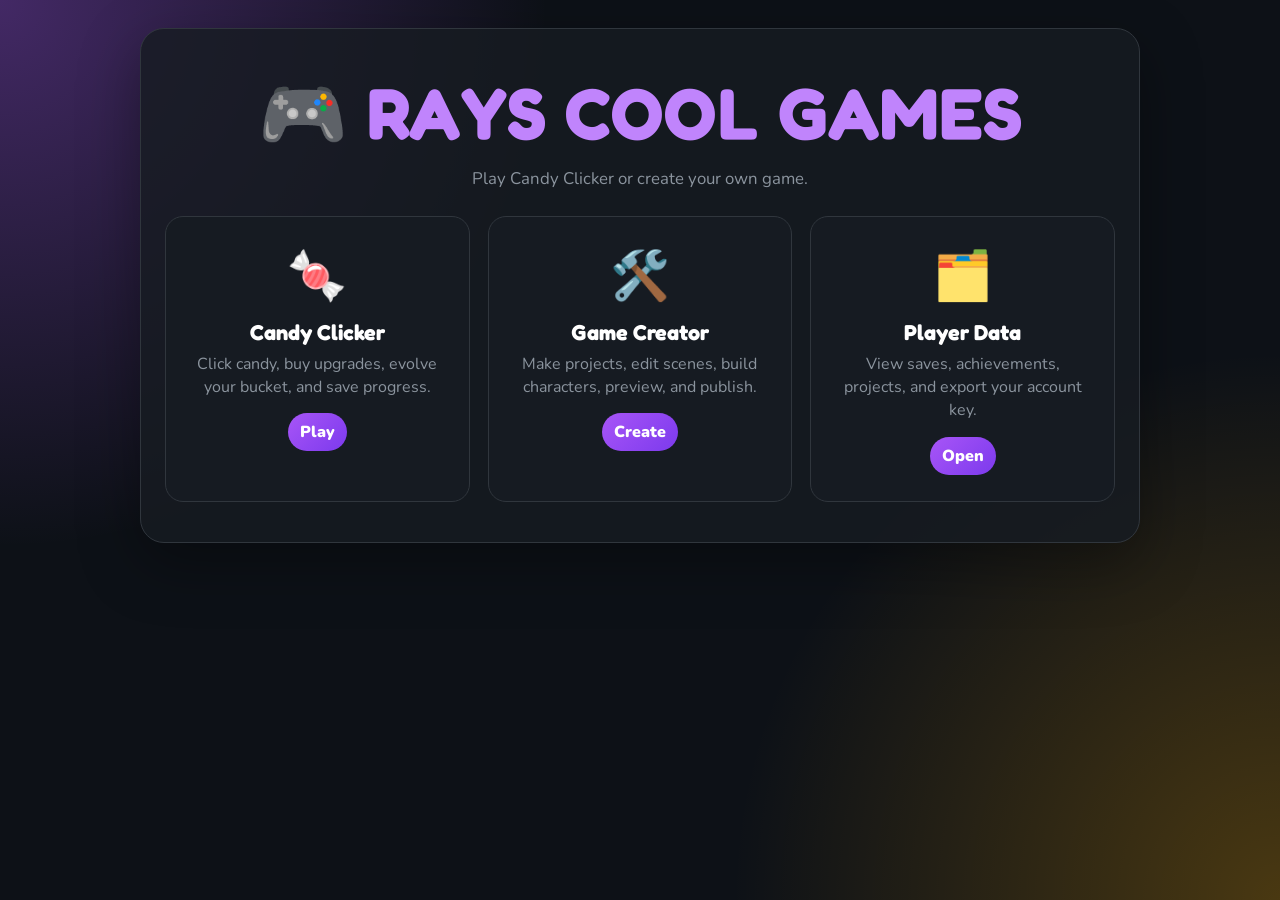
==== commit 1bff850d: "fixes" ====
--- a/index.html
+++ b/index.html
@@ -1,270 +1,73 @@
 <!DOCTYPE html>
 <html lang="en">
 <head>
-<meta charset="UTF-8"><meta name="viewport" content="width=device-width,initial-scale=1.0">
-<title>RAYS CREAT3R</title>
-<link rel="stylesheet" href="style.css">
-<link rel="icon" type="image/svg+xml" href="CandyClicker/images/bucket_stage1.svg">
-<script src="auth.js"></script>
+<meta charset="UTF-8">
+<meta name="viewport" content="width=device-width,initial-scale=1.0">
+<title>RAYS COOL GAMES</title>
+<link rel="icon" href="CandyClicker/images/bucket_stage1.svg" type="image/svg+xml">
+<style>
+@import url('https://fonts.googleapis.com/css2?family=Fredoka+One&family=Nunito:wght@400;700;800;900&display=swap');
+*{box-sizing:border-box;margin:0;padding:0}
+body{
+  min-height:100vh;
+  font-family:'Nunito',sans-serif;
+  background:
+    radial-gradient(circle at top left,rgba(168,85,247,.35),transparent 35%),
+    radial-gradient(circle at bottom right,rgba(255,174,0,.25),transparent 35%),
+    #0d1117;
+  color:#e6edf3;
+  padding:28px;
+}
+.wrap{max-width:1000px;margin:0 auto}
+.hero{
+  padding:40px 24px;
+  border:1px solid #30363d;
+  border-radius:24px;
+  background:rgba(22,27,34,.82);
+  box-shadow:0 20px 60px rgba(0,0,0,.35);
+  text-align:center;
+}
+h1{font-family:'Fredoka One',cursive;font-size:clamp(2.2rem,6vw,4.5rem);color:#c084fc;letter-spacing:1px}
+.sub{color:#8b949e;font-size:1.05rem;margin-top:10px}
+.grid{display:grid;grid-template-columns:repeat(auto-fit,minmax(240px,1fr));gap:18px;margin-top:26px}
+.card{
+  display:block;text-decoration:none;color:#e6edf3;
+  background:#161b22;border:1px solid #30363d;border-radius:18px;
+  padding:26px;transition:.18s transform,.18s border-color,.18s box-shadow;
+}
+.card:hover{transform:translateY(-4px);border-color:#a855f7;box-shadow:0 12px 30px rgba(124,58,237,.25)}
+.icon{font-size:3rem;margin-bottom:10px}
+.card h2{font-family:'Fredoka One',cursive;color:#fff;font-size:1.35rem;margin-bottom:8px}
+.card p{color:#8b949e;line-height:1.45}
+.badge{display:inline-block;margin-top:14px;padding:8px 12px;border-radius:999px;background:linear-gradient(135deg,#a855f7,#7c3aed);font-weight:900;color:#fff}
+</style>
 </head>
 <body>
-
-<!-- SETUP -->
-<div id="setupScreen" class="screen hidden">
-  <div class="setup-box">
-    <div style="display:flex;align-items:center;justify-content:center;gap:10px;margin-bottom:8px;">
-      <span style="font-size:2em">🎮</span>
-      <h1 style="font-family:'Fredoka One',cursive;background:linear-gradient(135deg,#fff 30%,#c084fc);-webkit-background-clip:text;-webkit-text-fill-color:transparent;background-clip:text;font-size:2em;">RAYS CREAT3R</h1>
-    </div>
-    <p>Create games. Publish them. Let the world play.</p>
-    <input type="text" id="setupName" placeholder="Choose a username..." maxlength="20" autocomplete="off">
-    <button id="setupBtn" class="btn-primary">Create Account 🚀</button>
-    <div class="setup-divider">already have an account?</div>
-    <button id="showLoginBtn" class="btn-secondary">🔑 Log In With Key</button>
-  </div>
-</div>
-
-<!-- LOGIN -->
-<div id="loginScreen" class="screen hidden">
-  <div class="setup-box">
-    <h1 style="font-family:'Fredoka One',cursive;color:#c084fc;font-size:1.8em;margin-bottom:8px;">🔑 Log In</h1>
-    <p>Enter your username and paste your account key.</p>
-    <input type="text" id="loginName" placeholder="Your username..." maxlength="20" autocomplete="off">
-    <textarea id="loginKey" placeholder="Paste your account key here..." rows="4" style="resize:none;"></textarea>
-    <button id="loginBtn" class="btn-primary">Log In</button>
-    <button id="backToSetupBtn" class="btn-secondary">← Back</button>
-    <p id="loginError" class="error-msg hidden"></p>
-  </div>
-</div>
-
-<!-- HOME -->
-<div id="homeScreen" class="screen hidden">
-  <div id="topBar">
-    <div class="logo-wrap">
-      <span class="logo-icon">🎮</span>
-      <h1 class="logo"><span>RAYS</span> <b>CREAT3R</b></h1>
-    </div>
-    <div id="topBarRight">
-      <a href="creator/index.html" class="create-btn">+ Create</a>
-      <a href="PlayerData/viewer.html" class="create-btn" style="background:rgba(255,255,255,.07);border:1px solid #30363d;">🗂️ My Data</a>
-      <div id="profileBtn"><div id="profileAvatar"></div></div>
-    </div>
-  </div>
-
-  <div id="profileDropdown" class="hidden">
-    <div class="profile-header">
-      <div id="dropdownAvatar" class="avatar-large"></div>
-      <div class="profile-name-wrap">
-        <h3 id="profileName"></h3>
-        <p class="profile-label" id="visitLabel">Creator</p>
-      </div>
-    </div>
-    <div class="profile-actions">
-      <button id="genKeyBtn" class="btn-profile">🔑 Generate Save Key</button>
-      <a href="PlayerData/viewer.html" class="btn-profile" style="display:block;text-decoration:none;">🗂️ View Player Data</a>
-      <button id="logoutBtn" class="btn-profile btn-danger">🚪 Log Out</button>
-    </div>
-    <div id="keyDisplay" class="hidden">
-      <p class="key-label">Your Account Key — save this!</p>
-      <textarea id="keyText" readonly rows="5"></textarea>
-      <button id="copyKeyBtn" class="btn-small">📋 Copy Key</button>
-      <p class="key-hint">This key holds your profile, all saves, and all projects. Paste it on any browser to restore everything.</p>
-    </div>
-  </div>
-
-  <div id="heroBanner">
-    <div class="hero-orbs"><span></span><span></span><span></span></div>
-    <div class="hero-content">
-      <div class="hero-eyebrow">🎮 Game Creation Platform</div>
-      <div class="hero-title" id="heroTitle">Build. Publish.<br>Play.</div>
-      <div class="hero-sub" id="heroSub">Create your own games with visual code blocks and pixel art — no experience needed.</div>
-      <div class="hero-actions">
-        <a href="creator/index.html" class="hero-btn-primary">+ Create a Game</a>
-        <a href="creator/index.html" class="hero-btn-secondary">📚 My Library</a>
-      </div>
-    </div>
-  </div>
-
-  <div id="gameGrid">
-    <div class="grid-label">🕹️ Official Games</div>
-    <div class="game-grid">
-      <a href="CandyClicker/game.html" class="game-tile">
-        <div class="tile-thumb tile-thumb-candy"><img src="CandyClicker/images/bucket_stage1.svg" alt="" id="homeBucket"></div>
-        <div class="tile-body">
-          <div class="tile-name-row"><span class="tile-name">Candy Clicker</span><span class="tile-ver">v1.1</span></div>
-          <div class="tile-meta"><span class="tile-author">by Raygoats</span><span class="tile-badge badge-official">OFFICIAL</span></div>
-        </div>
+<div class="wrap">
+  <section class="hero">
+    <h1>🎮 RAYS COOL GAMES</h1>
+    <p class="sub">Play Candy Clicker or create your own game.</p>
+    <div class="grid">
+      <a class="card" href="CandyClicker/game.html">
+        <div class="icon">🍬</div>
+        <h2>Candy Clicker</h2>
+        <p>Click candy, buy upgrades, evolve your bucket, and save progress.</p>
+        <span class="badge">Play</span>
+      </a>
+      <a class="card" href="Creator/index.html">
+        <div class="icon">🛠️</div>
+        <h2>Game Creator</h2>
+        <p>Make projects, edit scenes, build characters, preview, and publish.</p>
+        <span class="badge">Create</span>
+      </a>
+      <a class="card" href="PlayerData/viewer.html">
+        <div class="icon">🗂️</div>
+        <h2>Player Data</h2>
+        <p>View saves, achievements, projects, and export your account key.</p>
+        <span class="badge">Open</span>
       </a>
     </div>
-    <div class="grid-label">🌟 Community Games</div>
-    <div class="game-grid" id="communityGrid">
-      <div class="empty-games" id="emptyGames">
-        <div class="empty-icon">🎮</div>
-        <p>No community games yet.<br><a href="creator/index.html" style="color:#a855f7;">Be the first!</a></p>
-      </div>
-    </div>
-  </div>
+  </section>
 </div>
-
-<div id="welcomeToast" style="position:fixed;bottom:24px;left:50%;transform:translateX(-50%) translateY(120px);
-  background:#161b22;border:1px solid #a855f7;border-radius:12px;padding:14px 24px;
-  color:#c084fc;font-family:'Fredoka One',cursive;font-size:1.05em;z-index:300;
-  transition:transform .4s cubic-bezier(.34,1.56,.64,1);text-align:center;max-width:360px;">
-  <span id="welcomeMsg">Welcome back!</span>
-  <p id="welcomeSub" style="font-family:'Nunito',sans-serif;font-size:.75em;color:#8b949e;margin-top:4px;font-weight:600;"></p>
-</div>
-
-<script>
-function setAv(el,name){var l=(name||"?").charAt(0).toUpperCase();el.textContent=l;el.style.background=RC.avatarColor(name);}
-function escH(s){return(s||"").replace(/&/g,"&amp;").replace(/</g,"&lt;").replace(/>/g,"&gt;");}
-
-function showSetup(){document.getElementById("setupScreen").classList.remove("hidden");}
-function showLogin(){document.getElementById("loginScreen").classList.remove("hidden");document.getElementById("setupScreen").classList.add("hidden");}
-function hideAll(){["setupScreen","loginScreen","homeScreen"].forEach(function(id){document.getElementById(id).classList.add("hidden");});}
-
-function showHome(user,isReturn){
-  hideAll();
-  document.getElementById("homeScreen").classList.remove("hidden");
-  setAv(document.getElementById("profileAvatar"),user.name);
-  setAv(document.getElementById("dropdownAvatar"),user.name);
-  document.getElementById("profileName").textContent=user.name;
-  // Session info in dropdown
-  var sess=RC.getSession();
-  if(sess){document.getElementById("visitLabel").textContent="Visit #"+(sess.visitCount||1);}
-  // Personalise hero if returning
-  if(isReturn){
-    document.getElementById("heroTitle").textContent="Welcome back,\n"+user.name+"!";
-    showWelcomeToast(user,sess);
-  }
-  // Show correct bucket stage from candy save
-  updateHomeBucket();
-  // Community games
-  loadCommunityGames();
-}
-
-function updateHomeBucket(){
-  var craw=localStorage.getItem("candyClickerSave");
-  if(!craw)return;
-  // Try decode total candy
-  try{
-    var CIPHER="CandyClickAntiHack2026!@#$";
-    var raw=atob(craw);var out="";
-    for(var i=0;i<raw.length;i++)out+=String.fromCharCode(raw.charCodeAt(i)^CIPHER.charCodeAt(i%CIPHER.length));
-    var p=JSON.parse(out);var save=JSON.parse(p.d||"{}");
-    var total=save.totalCandy||0;
-    var stages=[{t:0,s:1},{t:500000,s:2},{t:500000000,s:3},{t:500000000000,s:4}];
-    var stage=1;for(var i=stages.length-1;i>=0;i--){if(total>=stages[i].t){stage=stages[i].s;break;}}
-    var img=document.getElementById("homeBucket");
-    if(img)img.src="CandyClicker/images/bucket_stage"+stage+".svg?v="+Date.now();
-  }catch(e){}
-}
-
-function showWelcomeToast(user,sess){
-  var toast=document.getElementById("welcomeToast");
-  var msg="👋 Welcome back, "+user.name+"!";
-  var sub="";
-  if(sess){
-    var last=sess.lastVisit;
-    if(last){var diff=Date.now()-last;var mins=Math.floor(diff/60000);
-      if(mins<60)sub="Away for "+mins+" minutes";
-      else if(mins<1440)sub="Away for "+Math.floor(mins/60)+" hours";
-      else sub="Away for "+Math.floor(mins/1440)+" days";}
-    if(sess.visitCount>1)sub+=" · Visit #"+sess.visitCount;
-  }
-  document.getElementById("welcomeMsg").textContent=msg;
-  document.getElementById("welcomeSub").textContent=sub;
-  toast.style.transform="translateX(-50%) translateY(0)";
-  setTimeout(function(){toast.style.transform="translateX(-50%) translateY(120px)";},4000);
-}
-
-function loadCommunityGames(){
-  var pubs=[];try{pubs=JSON.parse(localStorage.getItem("rc_published")||"[]");}catch(e){}
-  var grid=document.getElementById("communityGrid");
-  var empty=document.getElementById("emptyGames");
-  Array.from(grid.querySelectorAll(".game-tile")).forEach(function(c){c.remove();});
-  if(pubs.length===0){empty.style.display="block";return;}
-  empty.style.display="none";
-  pubs.forEach(function(g){
-    var tile=document.createElement("a");tile.href="creator/index.html#play_"+g.id;tile.className="game-tile";
-    tile.innerHTML='<div class="tile-thumb tile-thumb-user" style="background:#1a1030;font-size:4em;">'+escH(g.icon||"🎮")+'</div>'+
-      '<div class="tile-body"><div class="tile-name-row"><span class="tile-name">'+escH(g.name)+'</span><span class="tile-badge badge-new">NEW</span></div>'+
-      '<div class="tile-meta"><span class="tile-author">by '+escH(g.author||"Creator")+'</span></div></div>';
-    grid.insertBefore(tile,empty);
-  });
-}
-
-function init(){
-  var user=RC.getUser();
-  if(user){
-    RC.touchUser();
-    RC.startSession();
-    // Determine if returning or first load
-    var sess=RC.getSession();
-    var isReturn=(sess&&sess.visitCount>1);
-    showHome(user,isReturn);
-    // Achievements
-    if(sess&&sess.visitCount>=10)RC.unlockAchievement("visitor_10");
-    if(sess&&sess.totalPlayTime>=3600)RC.unlockAchievement("playtime_1h");
-  } else {
-    showSetup();
-  }
-}
-
-// Setup
-document.getElementById("setupBtn").addEventListener("click",function(){
-  var n=document.getElementById("setupName").value.trim();
-  if(!n){document.getElementById("setupName").focus();return;}
-  RC.setUser(n);RC.startSession();showHome(RC.getUser(),false);
-});
-document.getElementById("setupName").addEventListener("keydown",function(e){if(e.key==="Enter")document.getElementById("setupBtn").click();});
-document.getElementById("showLoginBtn").addEventListener("click",showLogin);
-
-// Login
-document.getElementById("loginBtn").addEventListener("click",function(){
-  var n=document.getElementById("loginName").value.trim();
-  var k=document.getElementById("loginKey").value.trim();
-  if(!n){document.getElementById("loginName").focus();return;}
-  if(!k){document.getElementById("loginKey").focus();return;}
-  var r=RC.importKey(n,k);
-  if(r.ok){RC.startSession();showHome(r.user,true);}
-  else{document.getElementById("loginError").textContent=r.msg;document.getElementById("loginError").classList.remove("hidden");}
-});
-document.getElementById("backToSetupBtn").addEventListener("click",function(){
-  document.getElementById("loginError").classList.add("hidden");
-  document.getElementById("loginScreen").classList.add("hidden");
-  document.getElementById("setupScreen").classList.remove("hidden");
-});
-
-// Profile
-document.getElementById("profileBtn").addEventListener("click",function(e){
-  e.stopPropagation();
-  document.getElementById("profileDropdown").classList.toggle("hidden");
-  document.getElementById("keyDisplay").classList.add("hidden");
-});
-document.addEventListener("click",function(e){
-  var pd=document.getElementById("profileDropdown");
-  if(!pd.contains(e.target)&&e.target!==document.getElementById("profileBtn"))pd.classList.add("hidden");
-});
-document.getElementById("genKeyBtn").addEventListener("click",function(){
-  var key=RC.exportKey();
-  if(!key){alert("Not logged in!");return;}
-  document.getElementById("keyText").value=key;
-  document.getElementById("keyDisplay").classList.remove("hidden");
-});
-document.getElementById("copyKeyBtn").addEventListener("click",function(){
-  var kt=document.getElementById("keyText");kt.select();
-  navigator.clipboard.writeText(kt.value).then(function(){
-    document.getElementById("copyKeyBtn").textContent="✅ Copied!";
-    setTimeout(function(){document.getElementById("copyKeyBtn").textContent="📋 Copy Key";},2500);
-  }).catch(function(){try{kt.select();document.execCommand("copy");}catch(e){}});
-});
-document.getElementById("logoutBtn").addEventListener("click",function(){
-  if(confirm("Log out? Make sure you've saved your key first!")){
-    RC.logout();hideAll();showSetup();
-  }
-});
-
-init();
-</script>
 </body>
-</html>+</html>
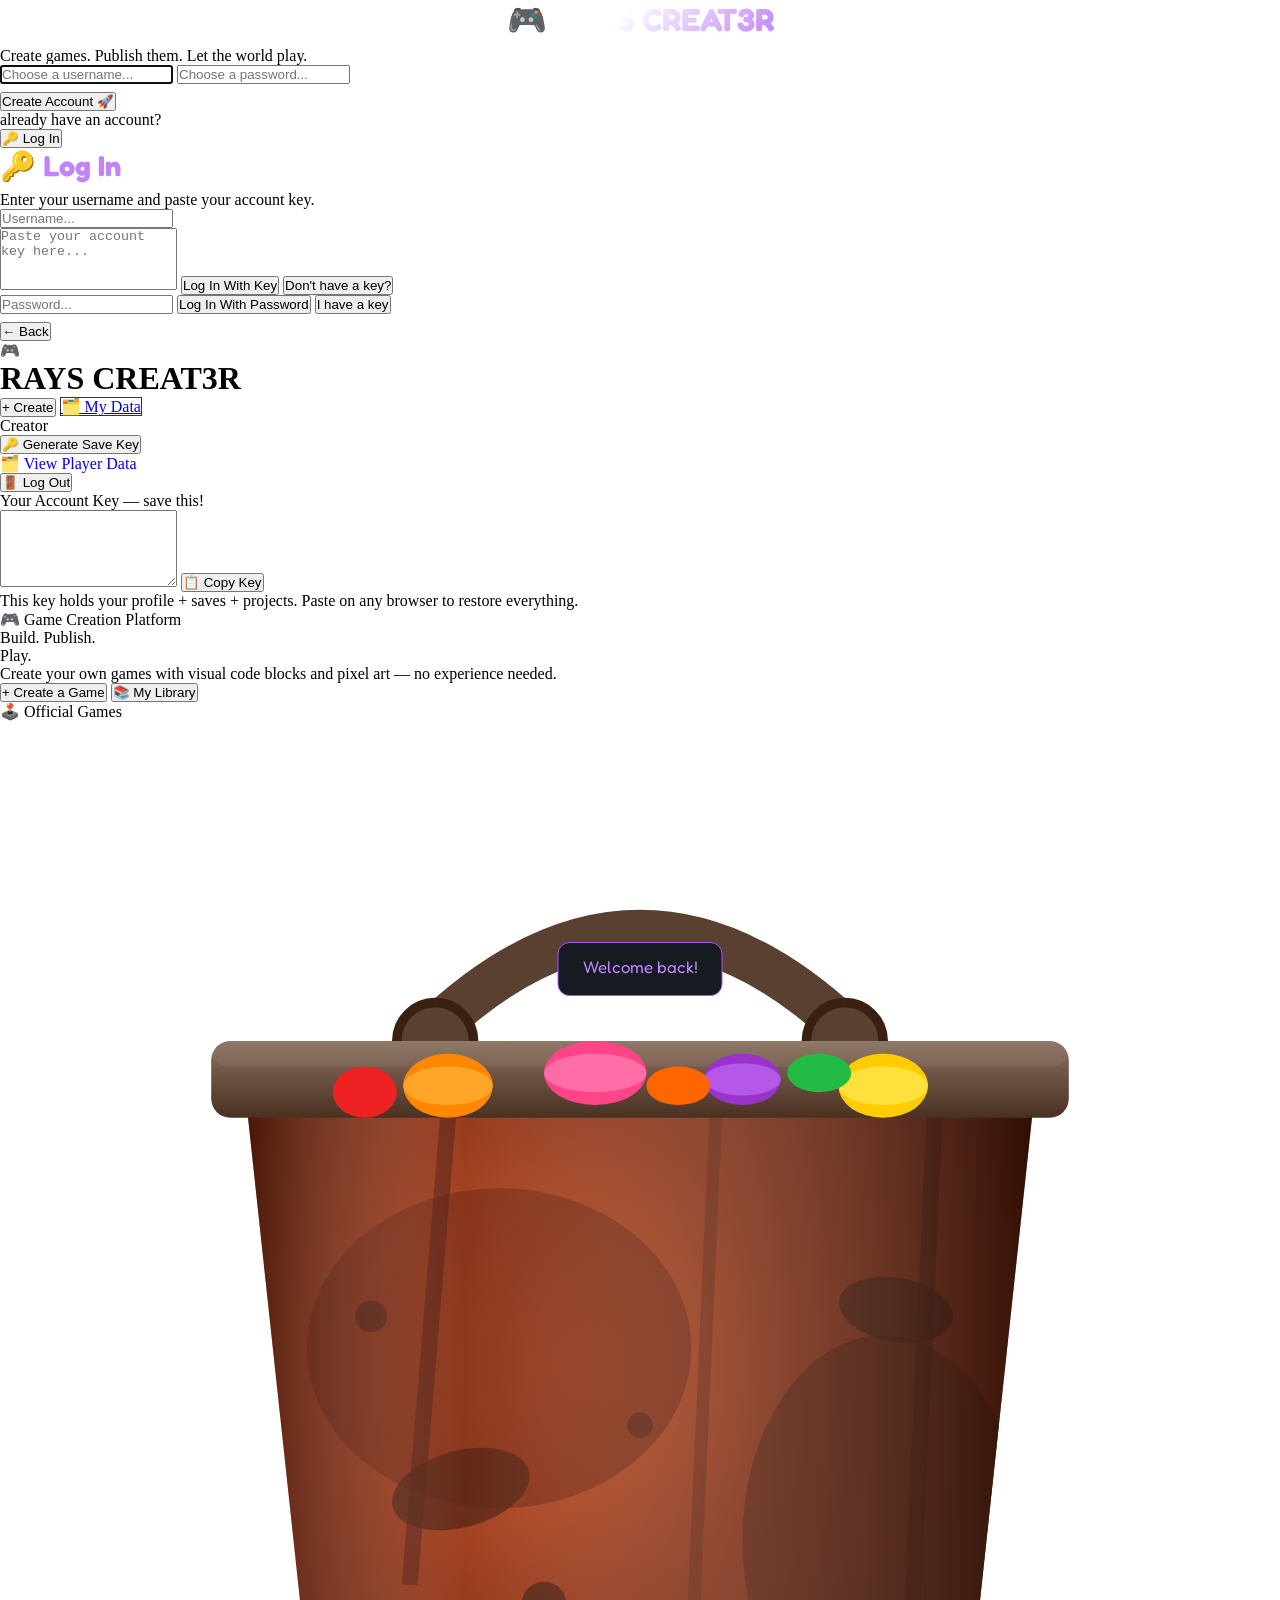
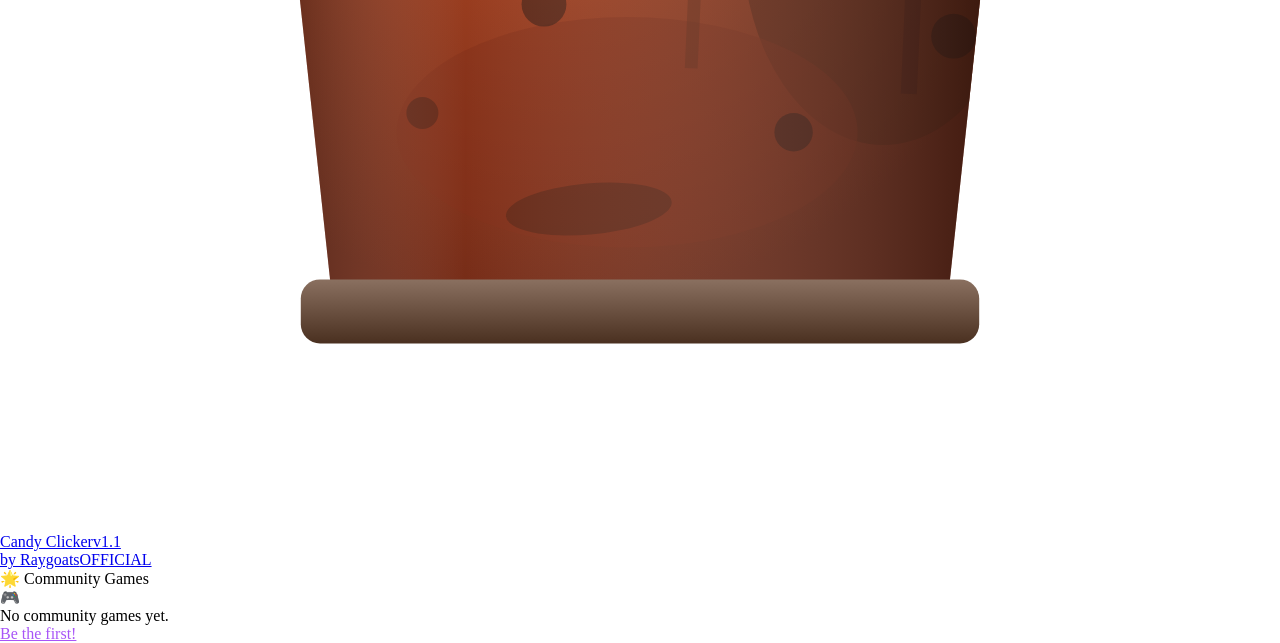
==== commit 30c7c311: "look at what u didddddddddddd" ====
--- a/index.html
+++ b/index.html
@@ -1,73 +1,343 @@
 <!DOCTYPE html>
 <html lang="en">
 <head>
-<meta charset="UTF-8">
-<meta name="viewport" content="width=device-width,initial-scale=1.0">
-<title>RAYS COOL GAMES</title>
-<link rel="icon" href="CandyClicker/images/bucket_stage1.svg" type="image/svg+xml">
-<style>
-@import url('https://fonts.googleapis.com/css2?family=Fredoka+One&family=Nunito:wght@400;700;800;900&display=swap');
-*{box-sizing:border-box;margin:0;padding:0}
-body{
-  min-height:100vh;
-  font-family:'Nunito',sans-serif;
-  background:
-    radial-gradient(circle at top left,rgba(168,85,247,.35),transparent 35%),
-    radial-gradient(circle at bottom right,rgba(255,174,0,.25),transparent 35%),
-    #0d1117;
-  color:#e6edf3;
-  padding:28px;
-}
-.wrap{max-width:1000px;margin:0 auto}
-.hero{
-  padding:40px 24px;
-  border:1px solid #30363d;
-  border-radius:24px;
-  background:rgba(22,27,34,.82);
-  box-shadow:0 20px 60px rgba(0,0,0,.35);
-  text-align:center;
-}
-h1{font-family:'Fredoka One',cursive;font-size:clamp(2.2rem,6vw,4.5rem);color:#c084fc;letter-spacing:1px}
-.sub{color:#8b949e;font-size:1.05rem;margin-top:10px}
-.grid{display:grid;grid-template-columns:repeat(auto-fit,minmax(240px,1fr));gap:18px;margin-top:26px}
-.card{
-  display:block;text-decoration:none;color:#e6edf3;
-  background:#161b22;border:1px solid #30363d;border-radius:18px;
-  padding:26px;transition:.18s transform,.18s border-color,.18s box-shadow;
-}
-.card:hover{transform:translateY(-4px);border-color:#a855f7;box-shadow:0 12px 30px rgba(124,58,237,.25)}
-.icon{font-size:3rem;margin-bottom:10px}
-.card h2{font-family:'Fredoka One',cursive;color:#fff;font-size:1.35rem;margin-bottom:8px}
-.card p{color:#8b949e;line-height:1.45}
-.badge{display:inline-block;margin-top:14px;padding:8px 12px;border-radius:999px;background:linear-gradient(135deg,#a855f7,#7c3aed);font-weight:900;color:#fff}
-</style>
+<meta charset="UTF-8"><meta name="viewport" content="width=device-width,initial-scale=1.0">
+<title>RAYS CREAT3R</title>
+<link rel="stylesheet" href="style.css">
+<link rel="icon" type="image/svg+xml" href="CandyClicker/images/bucket_stage1.svg">
+<script src="auth.js"></script>
 </head>
 <body>
-<div class="wrap">
-  <section class="hero">
-    <h1>🎮 RAYS COOL GAMES</h1>
-    <p class="sub">Play Candy Clicker or create your own game.</p>
-    <div class="grid">
-      <a class="card" href="CandyClicker/game.html">
-        <div class="icon">🍬</div>
-        <h2>Candy Clicker</h2>
-        <p>Click candy, buy upgrades, evolve your bucket, and save progress.</p>
-        <span class="badge">Play</span>
+
+<!-- ================= SETUP (CREATE ACCOUNT) ================= -->
+<div id="setupScreen" class="screen hidden">
+  <div class="setup-box">
+    <div style="display:flex;align-items:center;justify-content:center;gap:10px;margin-bottom:8px;">
+      <span style="font-size:2em">🎮</span>
+      <h1 style="font-family:'Fredoka One',cursive;background:linear-gradient(135deg,#fff 30%,#c084fc);-webkit-background-clip:text;-webkit-text-fill-color:transparent;background-clip:text;font-size:2em;">RAYS CREAT3R</h1>
+    </div>
+    <p>Create games. Publish them. Let the world play.</p>
+    <input type="text" id="setupName" placeholder="Choose a username..." maxlength="20" autocomplete="off">
+    <input type="password" id="setupPwd" placeholder="Choose a password..." maxlength="40" autocomplete="new-password">
+    <p id="setupError" class="error-msg hidden" style="margin-bottom:8px;"></p>
+    <button id="setupBtn" class="btn-primary">Create Account 🚀</button>
+    <div class="setup-divider">already have an account?</div>
+    <button id="showLoginBtn" class="btn-secondary">🔑 Log In</button>
+  </div>
+</div>
+
+<!-- ================= LOGIN ================= -->
+<div id="loginScreen" class="screen hidden">
+  <div class="setup-box">
+    <h1 style="font-family:'Fredoka One',cursive;color:#c084fc;font-size:1.8em;margin-bottom:8px;">🔑 Log In</h1>
+    <p id="loginSub">Enter your username and paste your account key.</p>
+    <input type="text" id="loginName" placeholder="Username..." maxlength="20" autocomplete="username">
+
+    <!-- KEY MODE -->
+    <div id="loginKeyMode">
+      <textarea id="loginKey" placeholder="Paste your account key here..." rows="4" style="resize:none;"></textarea>
+      <button id="loginBtn" class="btn-primary">Log In With Key</button>
+      <button id="switchToPwdBtn" class="btn-secondary">Don't have a key?</button>
+    </div>
+
+    <!-- PASSWORD MODE -->
+    <div id="loginPwdMode" class="hidden">
+      <input type="password" id="loginPwd" placeholder="Password..." maxlength="40" autocomplete="current-password">
+      <button id="loginPwdBtn" class="btn-primary">Log In With Password</button>
+      <button id="switchToKeyBtn" class="btn-secondary">I have a key</button>
+    </div>
+
+    <button id="backToSetupBtn" class="btn-secondary" style="margin-top:8px;">← Back</button>
+    <p id="loginError" class="error-msg hidden"></p>
+  </div>
+</div>
+
+<!-- ================= HOME ================= -->
+<div id="homeScreen" class="screen hidden">
+  <div id="topBar">
+    <div class="logo-wrap">
+      <span class="logo-icon">🎮</span>
+      <h1 class="logo"><span>RAYS</span> <b>CREAT3R</b></h1>
+    </div>
+    <div id="topBarRight">
+      <button id="createBtn" class="create-btn" type="button">+ Create</button>
+      <a href="PlayerData/viewer.html" class="create-btn" style="background:rgba(255,255,255,.07);border:1px solid #30363d;">🗂️ My Data</a>
+      <div id="profileBtn"><div id="profileAvatar"></div></div>
+    </div>
+  </div>
+
+  <div id="profileDropdown" class="hidden">
+    <div class="profile-header">
+      <div id="dropdownAvatar" class="avatar-large"></div>
+      <div class="profile-name-wrap">
+        <h3 id="profileName"></h3>
+        <p class="profile-label" id="visitLabel">Creator</p>
+      </div>
+    </div>
+    <div class="profile-actions">
+      <button id="genKeyBtn" class="btn-profile">🔑 Generate Save Key</button>
+      <a href="PlayerData/viewer.html" class="btn-profile" style="display:block;text-decoration:none;">🗂️ View Player Data</a>
+      <button id="logoutBtn" class="btn-profile btn-danger">🚪 Log Out</button>
+    </div>
+    <div id="keyDisplay" class="hidden">
+      <p class="key-label">Your Account Key — save this!</p>
+      <textarea id="keyText" readonly rows="5"></textarea>
+      <button id="copyKeyBtn" class="btn-small">📋 Copy Key</button>
+      <p class="key-hint">This key holds your profile + saves + projects. Paste on any browser to restore everything.</p>
+    </div>
+  </div>
+
+  <div id="heroBanner">
+    <div class="hero-orbs"><span></span><span></span><span></span></div>
+    <div class="hero-content">
+      <div class="hero-eyebrow">🎮 Game Creation Platform</div>
+      <div class="hero-title" id="heroTitle">Build. Publish.<br>Play.</div>
+      <div class="hero-sub" id="heroSub">Create your own games with visual code blocks and pixel art — no experience needed.</div>
+      <div class="hero-actions">
+        <button id="heroCreateBtn" class="hero-btn-primary" type="button">+ Create a Game</button>
+        <button id="heroLibraryBtn" class="hero-btn-secondary" type="button">📚 My Library</button>
+      </div>
+    </div>
+  </div>
+
+  <div id="gameGrid">
+    <div class="grid-label">🕹️ Official Games</div>
+    <div class="game-grid">
+      <a href="CandyClicker/game.html" class="game-tile">
+        <div class="tile-thumb tile-thumb-candy"><img src="CandyClicker/images/bucket_stage1.svg" alt="" id="homeBucket"></div>
+        <div class="tile-body">
+          <div class="tile-name-row"><span class="tile-name">Candy Clicker</span><span class="tile-ver">v1.1</span></div>
+          <div class="tile-meta"><span class="tile-author">by Raygoats</span><span class="tile-badge badge-official">OFFICIAL</span></div>
+        </div>
       </a>
-      <a class="card" href="Creator/index.html">
-        <div class="icon">🛠️</div>
-        <h2>Game Creator</h2>
-        <p>Make projects, edit scenes, build characters, preview, and publish.</p>
-        <span class="badge">Create</span>
-      </a>
-      <a class="card" href="PlayerData/viewer.html">
-        <div class="icon">🗂️</div>
-        <h2>Player Data</h2>
-        <p>View saves, achievements, projects, and export your account key.</p>
-        <span class="badge">Open</span>
-      </a>
-    </div>
-  </section>
+    </div>
+    <div class="grid-label">🌟 Community Games</div>
+    <div class="game-grid" id="communityGrid">
+      <div class="empty-games" id="emptyGames">
+        <div class="empty-icon">🎮</div>
+        <p>No community games yet.<br><a href="#" id="emptyCreateLink" style="color:#a855f7;">Be the first!</a></p>
+      </div>
+    </div>
+  </div>
 </div>
+
+<div id="welcomeToast" style="position:fixed;bottom:24px;left:50%;transform:translateX(-50%) translateY(120px);
+  background:#161b22;border:1px solid #a855f7;border-radius:12px;padding:14px 24px;
+  color:#c084fc;font-family:'Fredoka One',cursive;font-size:1.05em;z-index:300;
+  transition:transform .4s cubic-bezier(.34,1.56,.64,1);text-align:center;max-width:360px;">
+  <span id="welcomeMsg">Welcome back!</span>
+  <p id="welcomeSub" style="font-family:'Nunito',sans-serif;font-size:.75em;color:#8b949e;margin-top:4px;font-weight:600;"></p>
+</div>
+
+<script>
+function setAv(el,name){var l=(name||"?").charAt(0).toUpperCase();el.textContent=l;el.style.background=RC.avatarColor(name);}
+function escH(s){return(s||"").replace(/&/g,"&amp;").replace(/</g,"&lt;").replace(/>/g,"&gt;");}
+
+function hideAll(){["setupScreen","loginScreen","homeScreen"].forEach(function(id){document.getElementById(id).classList.add("hidden");});}
+function showSetup(){hideAll();document.getElementById("setupScreen").classList.remove("hidden");document.getElementById("setupName").focus();}
+function showLogin(prefilledName){
+  hideAll();
+  document.getElementById("loginScreen").classList.remove("hidden");
+  if(prefilledName)document.getElementById("loginName").value=prefilledName;
+  // Default to KEY mode unless local account exists (then PWD mode is more useful)
+  if(RC.hasLocalAccount())switchToPwdMode();else switchToKeyMode();
+  document.getElementById("loginError").classList.add("hidden");
+}
+
+function switchToPwdMode(){
+  document.getElementById("loginKeyMode").classList.add("hidden");
+  document.getElementById("loginPwdMode").classList.remove("hidden");
+  document.getElementById("loginSub").textContent="Enter your username and password.";
+  document.getElementById("loginPwd").focus();
+}
+function switchToKeyMode(){
+  document.getElementById("loginPwdMode").classList.add("hidden");
+  document.getElementById("loginKeyMode").classList.remove("hidden");
+  document.getElementById("loginSub").textContent="Enter your username and paste your account key.";
+}
+
+function showHome(user,isReturn){
+  hideAll();
+  document.getElementById("homeScreen").classList.remove("hidden");
+  setAv(document.getElementById("profileAvatar"),user.name);
+  setAv(document.getElementById("dropdownAvatar"),user.name);
+  document.getElementById("profileName").textContent=user.name;
+  var sess=RC.getSession();
+  if(sess){document.getElementById("visitLabel").textContent="Visit #"+(sess.visitCount||1);}
+  if(isReturn){
+    document.getElementById("heroTitle").textContent="Welcome back, "+user.name+"!";
+    showWelcomeToast(user,sess);
+  }
+  updateHomeBucket();
+  loadCommunityGames();
+}
+
+function updateHomeBucket(){
+  var craw=localStorage.getItem("candyClickerSave");
+  if(!craw)return;
+  try{
+    var CIPHER="CandyClickAntiHack2026!@#$";
+    var raw=atob(craw);var out="";
+    for(var i=0;i<raw.length;i++)out+=String.fromCharCode(raw.charCodeAt(i)^CIPHER.charCodeAt(i%CIPHER.length));
+    var p=JSON.parse(out);var save=JSON.parse(p.d||"{}");
+    var total=save.totalCandy||0;
+    var stages=[{t:0,s:1},{t:500000,s:2},{t:500000000,s:3},{t:500000000000,s:4}];
+    var stage=1;for(var i=stages.length-1;i>=0;i--){if(total>=stages[i].t){stage=stages[i].s;break;}}
+    var img=document.getElementById("homeBucket");
+    if(img)img.src="CandyClicker/images/bucket_stage"+stage+".svg?v="+Date.now();
+  }catch(e){}
+}
+
+function showWelcomeToast(user,sess){
+  var toast=document.getElementById("welcomeToast");
+  var msg="👋 Welcome back, "+user.name+"!";
+  var sub="";
+  if(sess){
+    if(sess.lastVisit){var diff=Date.now()-sess.lastVisit;var mins=Math.floor(diff/60000);
+      if(mins<60)sub="Away for "+mins+" minutes";
+      else if(mins<1440)sub="Away for "+Math.floor(mins/60)+" hours";
+      else sub="Away for "+Math.floor(mins/1440)+" days";}
+    if(sess.visitCount>1)sub+=" · Visit #"+sess.visitCount;
+  }
+  document.getElementById("welcomeMsg").textContent=msg;
+  document.getElementById("welcomeSub").textContent=sub;
+  toast.style.transform="translateX(-50%) translateY(0)";
+  setTimeout(function(){toast.style.transform="translateX(-50%) translateY(120px)";},4000);
+}
+
+function loadCommunityGames(){
+  var pubs=[];try{pubs=JSON.parse(localStorage.getItem("rc_published")||"[]");}catch(e){}
+  var grid=document.getElementById("communityGrid");
+  var empty=document.getElementById("emptyGames");
+  Array.from(grid.querySelectorAll(".game-tile")).forEach(function(c){c.remove();});
+  if(pubs.length===0){empty.style.display="block";return;}
+  empty.style.display="none";
+  pubs.forEach(function(g){
+    var tile=document.createElement("a");
+    tile.href="creator/index.html#play_"+g.id;
+    tile.className="game-tile";
+    tile.innerHTML='<div class="tile-thumb tile-thumb-user" style="background:#1a1030;font-size:4em;display:flex;align-items:center;justify-content:center;">'+escH(g.icon||"🎮")+'</div>'+
+      '<div class="tile-body"><div class="tile-name-row"><span class="tile-name">'+escH(g.name)+'</span><span class="tile-badge badge-new">NEW</span></div>'+
+      '<div class="tile-meta"><span class="tile-author">by '+escH(g.author||"Creator")+'</span></div></div>';
+    grid.insertBefore(tile,empty);
+  });
+}
+
+// ── Auto-login on every page load if isLoggedIn() ─────────────
+function init(){
+  if(RC.isLoggedIn()){
+    var user=RC.getUser();
+    RC.touchUser();
+    RC.startSession();
+    var sess=RC.getSession();
+    var isReturn=(sess&&sess.visitCount>1);
+    showHome(user,isReturn);
+    if(sess&&sess.visitCount>=10)RC.unlockAchievement("visitor_10");
+    if(sess&&sess.totalPlayTime>=3600)RC.unlockAchievement("playtime_1h");
+  } else if(RC.hasLocalAccount()){
+    // Account exists but logged out — go to login screen with name pre-filled
+    var u=RC.getUser();
+    showLogin(u.name);
+  } else {
+    showSetup();
+  }
+}
+
+// ── SETUP ─────────────────────────────────────────────────────
+function doSetup(){
+  var n=document.getElementById("setupName").value.trim();
+  var pw=document.getElementById("setupPwd").value;
+  var err=document.getElementById("setupError");
+  err.classList.add("hidden");
+  if(!n){err.textContent="Pick a username first.";err.classList.remove("hidden");document.getElementById("setupName").focus();return;}
+  if(!pw||pw.length<3){err.textContent="Password needs at least 3 characters.";err.classList.remove("hidden");document.getElementById("setupPwd").focus();return;}
+  RC.setUser(n,pw);
+  RC.startSession();
+  showHome(RC.getUser(),false);
+}
+document.getElementById("setupBtn").addEventListener("click",doSetup);
+document.getElementById("setupName").addEventListener("keydown",function(e){if(e.key==="Enter")document.getElementById("setupPwd").focus();});
+document.getElementById("setupPwd").addEventListener("keydown",function(e){if(e.key==="Enter")doSetup();});
+document.getElementById("showLoginBtn").addEventListener("click",function(){showLogin();});
+
+// ── LOGIN: KEY MODE ───────────────────────────────────────────
+document.getElementById("loginBtn").addEventListener("click",function(){
+  var n=document.getElementById("loginName").value.trim();
+  var k=document.getElementById("loginKey").value.trim();
+  var err=document.getElementById("loginError");
+  err.classList.add("hidden");
+  if(!n){document.getElementById("loginName").focus();return;}
+  if(!k){err.textContent="Paste your account key, or use 'Don't have a key?' instead.";err.classList.remove("hidden");return;}
+  var r=RC.importKey(n,k);
+  if(r.ok){RC.startSession();showHome(r.user,true);}
+  else{err.textContent=r.msg;err.classList.remove("hidden");}
+});
+
+// ── LOGIN: PASSWORD MODE ──────────────────────────────────────
+document.getElementById("loginPwdBtn").addEventListener("click",function(){
+  var n=document.getElementById("loginName").value.trim();
+  var pw=document.getElementById("loginPwd").value;
+  var err=document.getElementById("loginError");
+  err.classList.add("hidden");
+  if(!n){document.getElementById("loginName").focus();return;}
+  if(!pw){document.getElementById("loginPwd").focus();return;}
+  var r=RC.loginWithPassword(n,pw);
+  if(r.ok){RC.startSession();showHome(r.user,true);}
+  else{err.textContent=r.msg;err.classList.remove("hidden");}
+});
+document.getElementById("loginPwd").addEventListener("keydown",function(e){if(e.key==="Enter")document.getElementById("loginPwdBtn").click();});
+document.getElementById("loginName").addEventListener("keydown",function(e){
+  if(e.key==="Enter"){
+    var inPwdMode=!document.getElementById("loginPwdMode").classList.contains("hidden");
+    if(inPwdMode)document.getElementById("loginPwd").focus();
+    else document.getElementById("loginKey").focus();
+  }
+});
+
+document.getElementById("switchToPwdBtn").addEventListener("click",switchToPwdMode);
+document.getElementById("switchToKeyBtn").addEventListener("click",switchToKeyMode);
+document.getElementById("backToSetupBtn").addEventListener("click",showSetup);
+
+// ── PROFILE DROPDOWN ──────────────────────────────────────────
+document.getElementById("profileBtn").addEventListener("click",function(e){
+  e.stopPropagation();
+  document.getElementById("profileDropdown").classList.toggle("hidden");
+  document.getElementById("keyDisplay").classList.add("hidden");
+});
+document.addEventListener("click",function(e){
+  var pd=document.getElementById("profileDropdown");
+  if(!pd.contains(e.target)&&e.target!==document.getElementById("profileBtn"))pd.classList.add("hidden");
+});
+document.getElementById("genKeyBtn").addEventListener("click",function(){
+  var key=RC.exportKey();
+  if(!key){alert("Not logged in!");return;}
+  document.getElementById("keyText").value=key;
+  document.getElementById("keyDisplay").classList.remove("hidden");
+});
+document.getElementById("copyKeyBtn").addEventListener("click",function(){
+  var kt=document.getElementById("keyText");kt.select();
+  navigator.clipboard.writeText(kt.value).then(function(){
+    document.getElementById("copyKeyBtn").textContent="✅ Copied!";
+    setTimeout(function(){document.getElementById("copyKeyBtn").textContent="📋 Copy Key";},2500);
+  }).catch(function(){try{kt.select();document.execCommand("copy");}catch(e){}});
+});
+document.getElementById("logoutBtn").addEventListener("click",function(){
+  if(confirm("Log out? Your data stays — sign back in with your password anytime.")){
+    RC.logout();
+    var u=RC.getUser();
+    if(u)showLogin(u.name);else showSetup();
+  }
+});
+
+// ── + CREATE BUTTONS (all routes to creator) ──────────────────
+function goToCreator(){window.location.href="creator/index.html";}
+document.getElementById("createBtn").addEventListener("click",goToCreator);
+document.getElementById("heroCreateBtn").addEventListener("click",goToCreator);
+document.getElementById("heroLibraryBtn").addEventListener("click",goToCreator);
+var emptyLink=document.getElementById("emptyCreateLink");
+if(emptyLink)emptyLink.addEventListener("click",function(e){e.preventDefault();goToCreator();});
+
+init();
+</script>
 </body>
 </html>
--- a/style.css
+++ b/style.css
@@ -0,0 +1,99 @@
+@import url('https://fonts.googleapis.com/css2?family=Fredoka+One&family=Nunito:wght@400;700;800;900&display=swap');
+*{margin:0;padding:0;box-sizing:border-box}
+html,body{height:100%}
+body.game-page{
+  background:
+    radial-gradient(circle at 50% 20%,rgba(255,199,44,.18),transparent 30%),
+    radial-gradient(circle at 20% 80%,rgba(168,85,247,.22),transparent 35%),
+    #07030f;
+  color:#f8e7c5;font-family:'Nunito',sans-serif;overflow:hidden;user-select:none;
+}
+#gameRoot{height:100vh}
+#gameTopBar{
+  height:62px;display:flex;align-items:center;justify-content:space-between;
+  padding:0 18px;background:rgba(13,5,32,.9);border-bottom:1px solid rgba(255,204,0,.16);
+  box-shadow:0 8px 30px rgba(0,0,0,.25);z-index:5;flex-shrink:0
+}
+.back-btn{color:#c084fc;text-decoration:none;font-weight:900;border:1px solid rgba(192,132,252,.35);padding:8px 12px;border-radius:12px}
+.back-btn:hover{background:rgba(168,85,247,.12)}
+.game-title-wrap{display:flex;align-items:center;gap:10px}
+.game-title-bucket{width:34px;height:34px;object-fit:contain}
+.game-title{font-family:'Fredoka One',cursive;color:#ffd166;letter-spacing:1px}
+.avatar-small{width:36px;height:36px;border-radius:50%;display:flex;align-items:center;justify-content:center;font-weight:900;color:#fff;border:2px solid rgba(255,255,255,.25)}
+#wrapper{display:flex;flex:1;min-height:0;height:calc(100vh - 62px)}
+#sectionMiddle{
+  flex:1;display:flex;flex-direction:column;align-items:center;justify-content:center;text-align:center;
+  position:relative;padding:24px;overflow:hidden;
+  background:radial-gradient(circle at center,rgba(85,29,140,.35),transparent 55%)
+}
+#versionBadge,#evolveBadge{
+  position:absolute;top:18px;padding:8px 12px;border-radius:999px;font-weight:900;
+  background:rgba(22,11,45,.82);border:1px solid rgba(255,255,255,.12);color:#ffd166
+}
+#versionBadge{left:18px}#evolveBadge{right:18px;color:#c084fc}
+#candyCounter{font-family:'Fredoka One',cursive;font-size:clamp(2.2rem,7vw,5rem);color:#ffd166;text-shadow:0 0 28px rgba(255,209,102,.45)}
+#cpsDisplay{color:#aa8f74;font-weight:800;margin:4px 0 12px}
+#statsStrip{
+  display:flex;gap:10px;flex-wrap:wrap;justify-content:center;margin-bottom:22px
+}
+#statsStrip span{background:rgba(18,8,34,.78);border:1px solid rgba(255,255,255,.11);border-radius:12px;padding:8px 12px;color:#b9a58d;font-weight:800}
+#statsStrip b{color:#fff}
+#bucketWrap{
+  width:min(330px,62vw);height:min(330px,62vw);display:flex;align-items:center;justify-content:center;
+  border-radius:50%;cursor:pointer;position:relative;
+  background:radial-gradient(circle,rgba(255,209,102,.22),rgba(168,85,247,.12) 50%,transparent 72%);
+  filter:drop-shadow(0 22px 35px rgba(0,0,0,.45));
+  transition:transform .1s ease, filter .2s ease;
+}
+#bucketWrap:hover{transform:scale(1.035);filter:drop-shadow(0 24px 45px rgba(255,180,0,.25))}
+#bucketWrap.bounce{animation:bucketBounce .16s ease}
+#bucketImg{width:88%;height:88%;object-fit:contain;display:block}
+#bucketFallback{display:none;font-size:9rem}
+@keyframes bucketBounce{0%{transform:scale(1)}50%{transform:scale(.9)}100%{transform:scale(1)}}
+#comboDisplay,#goldenPopup{
+  position:absolute;left:50%;transform:translateX(-50%) scale(.8);opacity:0;pointer-events:none;
+  font-family:'Fredoka One',cursive;transition:.25s ease
+}
+#comboDisplay{bottom:86px;color:#ff7b00;font-size:1.4rem;text-shadow:0 0 16px rgba(255,123,0,.6)}
+#comboDisplay.visible{opacity:1;transform:translateX(-50%) scale(1)}
+#goldenPopup{top:110px;color:#ffd700;font-size:1.5rem;background:rgba(0,0,0,.55);padding:12px 18px;border-radius:16px;border:1px solid rgba(255,215,0,.45)}
+#goldenPopup.show{opacity:1;transform:translateX(-50%) scale(1)}
+.separator{width:4px;background:linear-gradient(#a855f7,#ffd166,#a855f7);opacity:.55}
+#sectionRight{
+  width:350px;background:rgba(13,5,32,.92);border-left:1px solid rgba(255,255,255,.08);
+  padding:18px;overflow-y:auto
+}
+#sectionRight h2{font-family:'Fredoka One',cursive;color:#ffd166;text-align:center;margin-bottom:16px}
+.shop-section{margin-bottom:18px}
+.shop-section-header{display:flex;align-items:center;justify-content:space-between;margin-bottom:10px;border-bottom:1px solid rgba(255,255,255,.08);padding-bottom:8px}
+.shop-section h3{color:#c084fc;font-weight:900}
+.new-badge{font-size:.72rem;background:#7c3aed;color:#fff;padding:4px 8px;border-radius:999px;font-weight:900}
+.shop-item{
+  display:flex;align-items:center;gap:10px;padding:12px;margin-bottom:8px;border-radius:15px;
+  border:1px solid rgba(255,255,255,.08);background:rgba(255,255,255,.035);transition:.15s ease
+}
+.shop-item.affordable{cursor:pointer;border-color:rgba(255,209,102,.32);background:rgba(255,209,102,.07)}
+.shop-item.affordable:hover{transform:translateY(-2px);background:rgba(255,209,102,.12)}
+.shop-item.locked{opacity:.55;cursor:not-allowed}
+.shop-icon{font-size:1.7rem;width:38px;text-align:center}
+.shop-info{flex:1;display:flex;flex-direction:column;text-align:left}
+.shop-info strong{color:#fff}
+.shop-desc{font-size:.78rem;color:#9b8a78}
+.shop-cost{font-size:.84rem;color:#ffd166;font-weight:900}
+.shop-owned{font-family:'Fredoka One',cursive;color:#ffd166;font-size:1.4rem;min-width:34px;text-align:center}
+#prestigeHint{font-size:.85rem;color:#8b7a9a;background:rgba(255,255,255,.035);border:1px dashed rgba(255,255,255,.12);border-radius:12px;padding:12px;text-align:center}
+#floatingContainer{position:fixed;inset:0;pointer-events:none;z-index:99}
+.float-candy{position:absolute;color:#ffd166;font-family:'Fredoka One',cursive;font-size:1.35rem;text-shadow:0 0 10px rgba(255,209,102,.7);animation:floatUp 1.2s ease-out forwards}
+.float-candy.golden{color:#ff7b00}
+@keyframes floatUp{0%{opacity:1;transform:translateY(0) scale(1)}100%{opacity:0;transform:translateY(-110px) scale(1.25)}}
+::-webkit-scrollbar{width:8px}::-webkit-scrollbar-track{background:#080311}::-webkit-scrollbar-thumb{background:#4c3575;border-radius:999px}
+@media(max-width:820px){
+  body.game-page{overflow:auto}
+  #gameRoot{height:auto;min-height:100vh}
+  #gameTopBar{position:sticky;top:0}
+  #wrapper{height:auto;min-height:calc(100vh - 62px);flex-direction:column}
+  .separator{display:none}
+  #sectionMiddle{min-height:620px}
+  #sectionRight{width:100%;border-left:0;border-top:1px solid rgba(255,255,255,.08)}
+  #versionBadge,#evolveBadge{position:static;margin:4px}
+}
